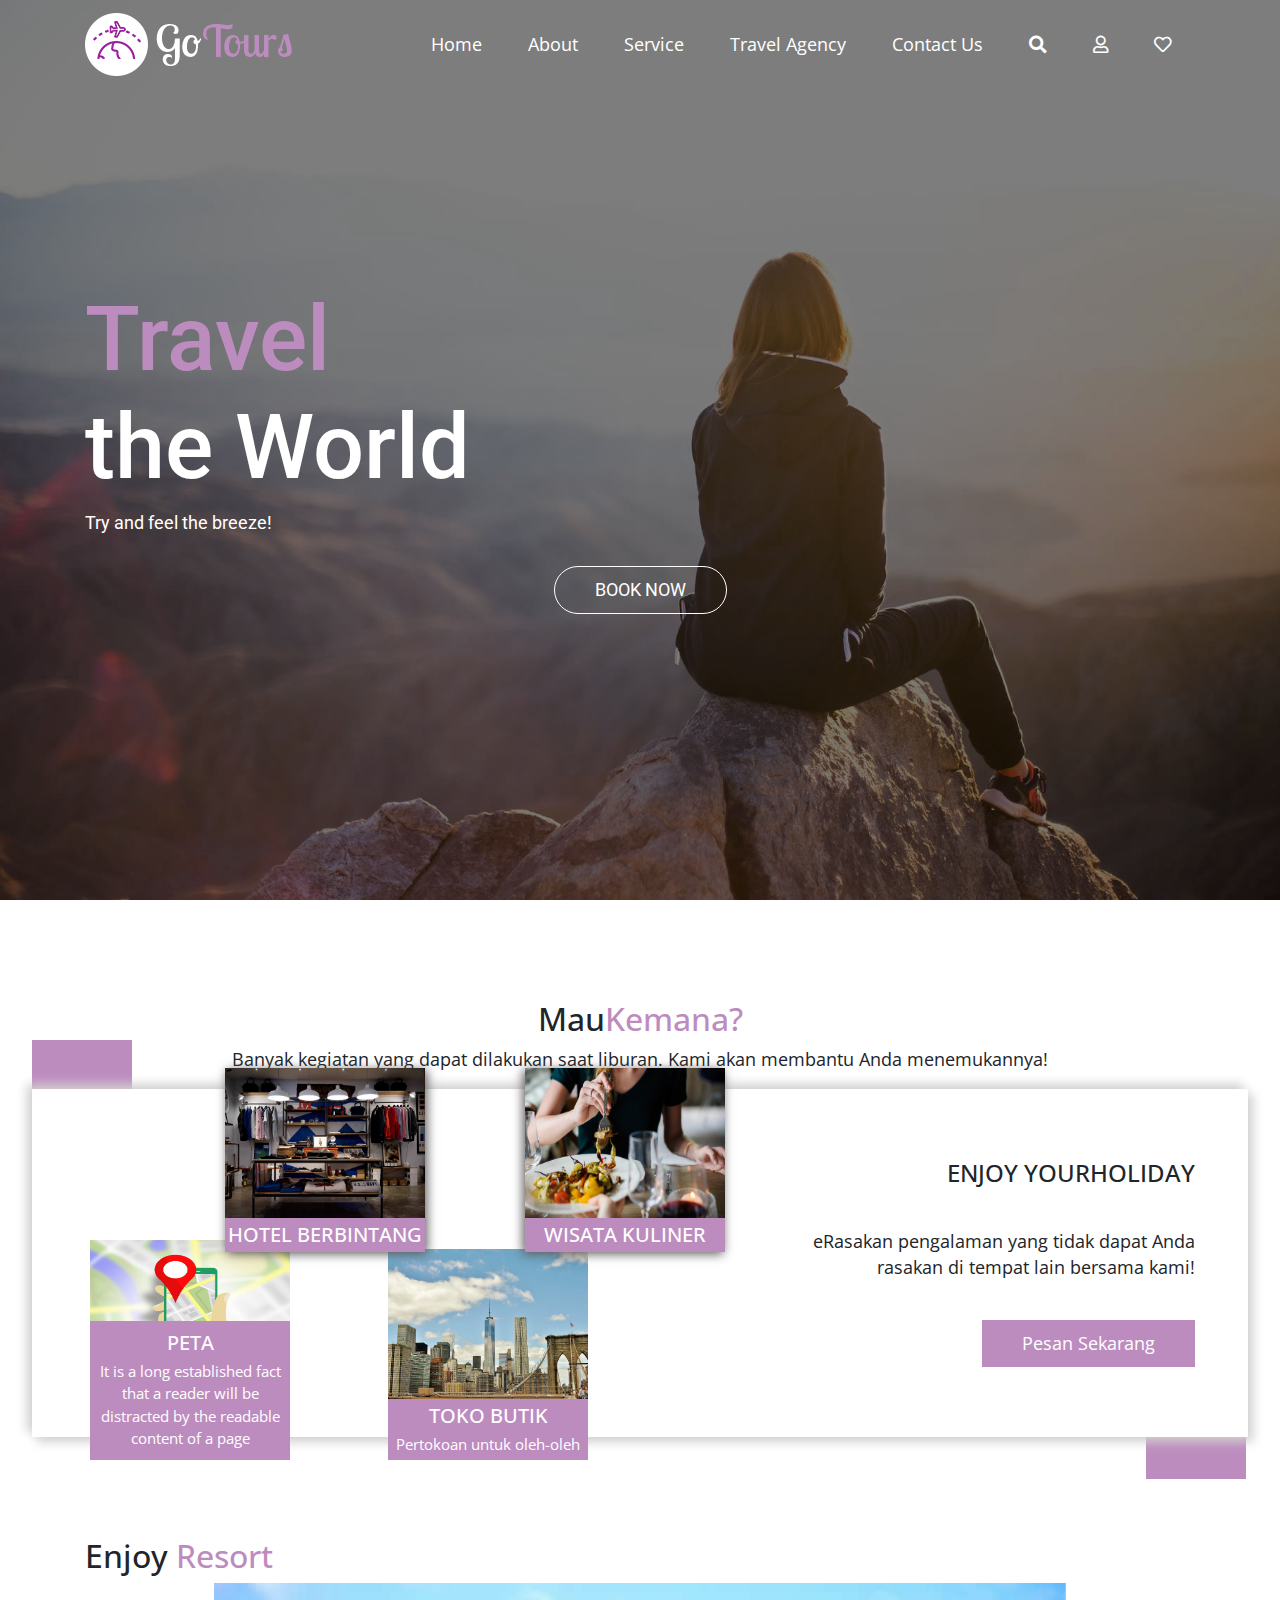
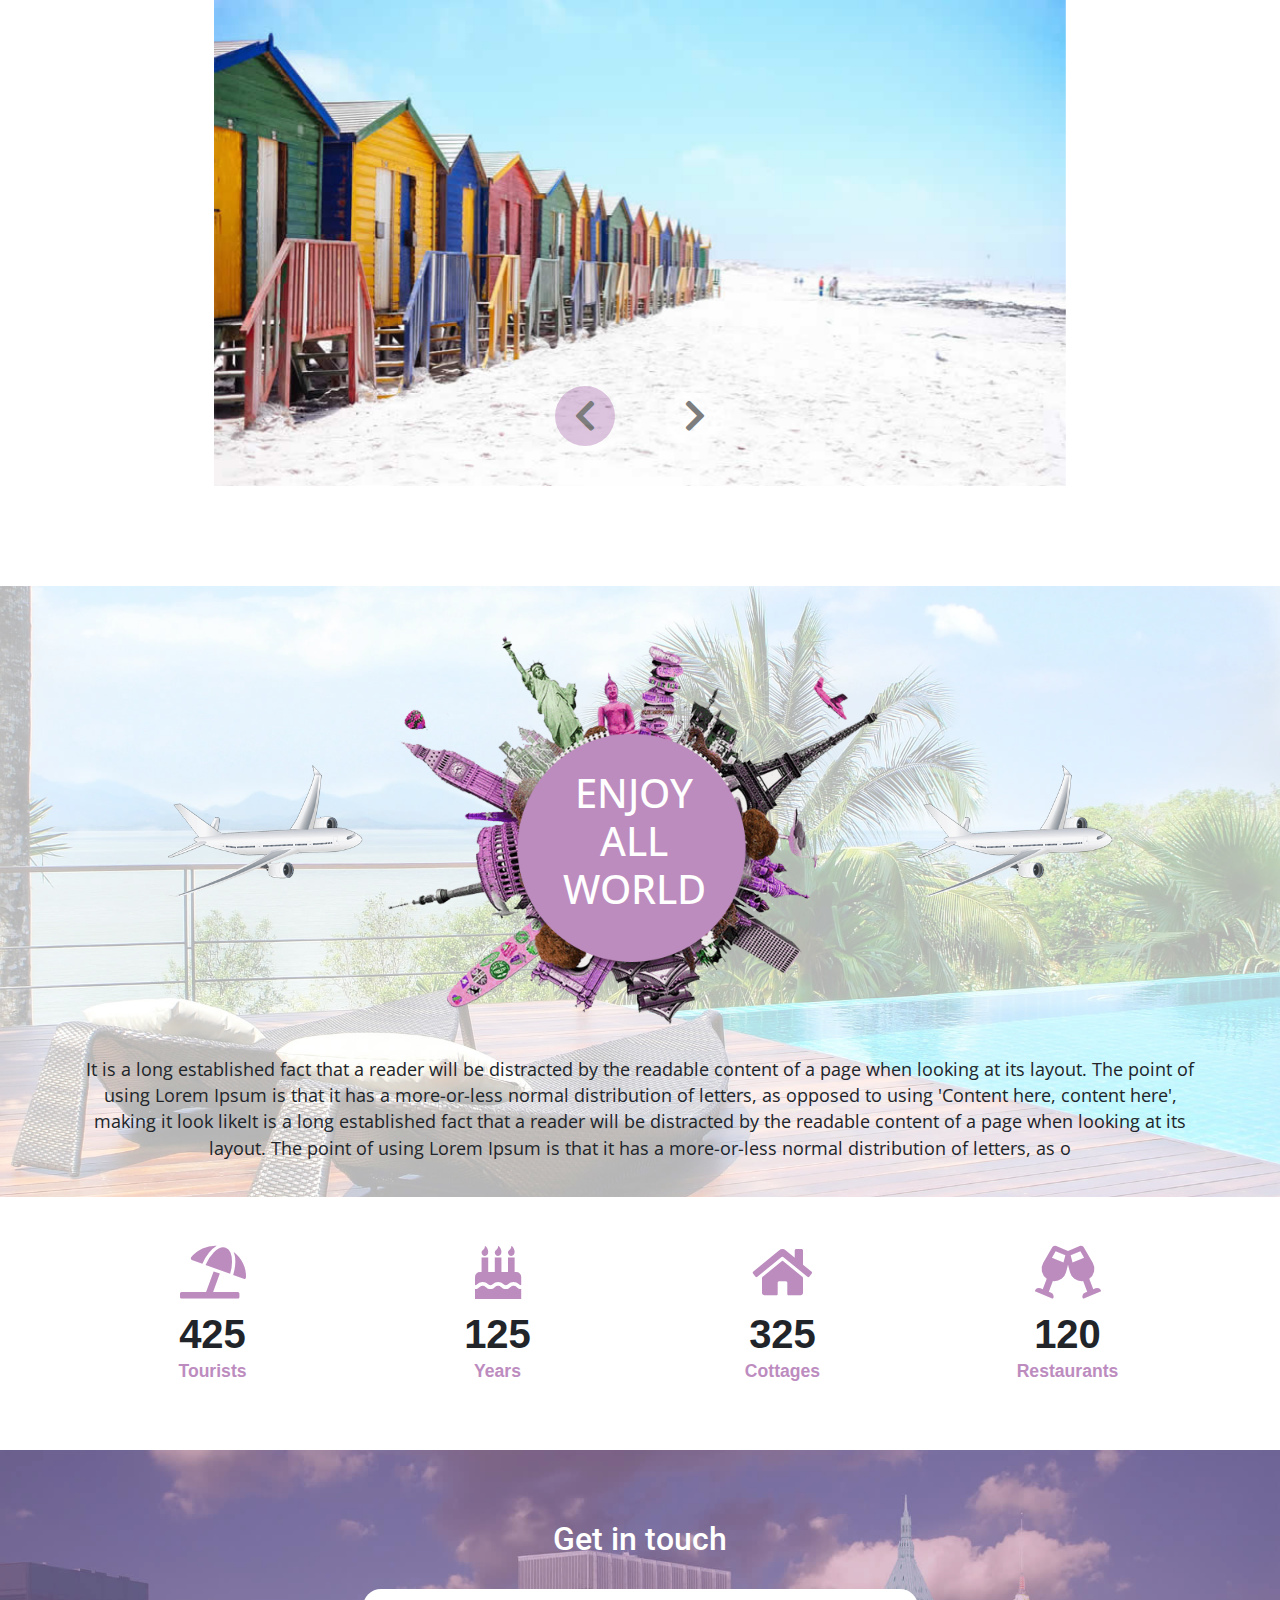
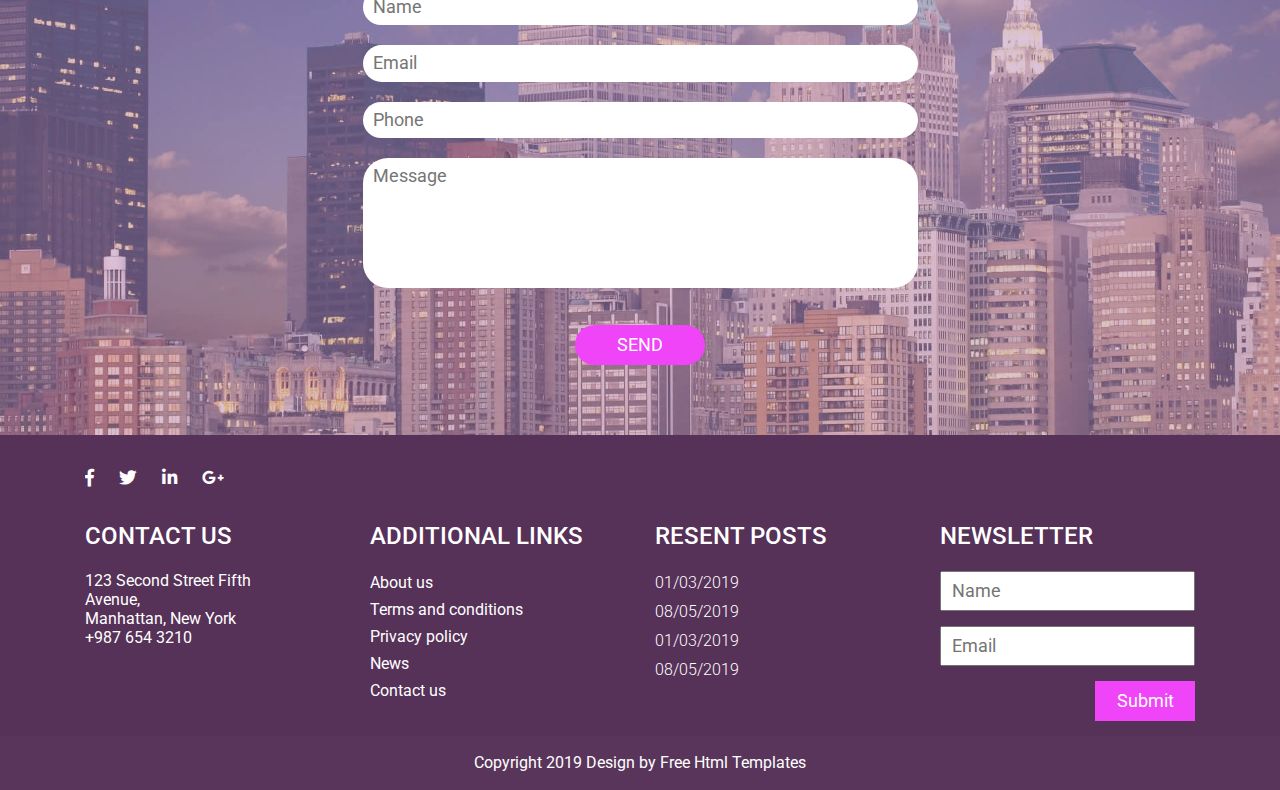
==== index.html @ 012a22b4 "update ngasi teks" ====
<!DOCTYPE html>
<html>

<head>
    <meta charset="utf-8">
    <meta name="viewport" content="width=device-width, initial-scale=1.0">
    <title>Go Tours</title>
    <link rel="stylesheet" href="css/bootstrap.min.css">
    <link rel="stylesheet" href="css/stylesheet.css">
    <link rel="stylesheet" href="css/fontawesome.min.css">
    <link href="https://fonts.googleapis.com/css?family=Open+Sans|Roboto" rel="stylesheet">
</head>

<body>

    <nav class="navbar navbar-expand-lg navbar-light text-capitalize">
        <div class="container">
            <a class="navbar-brand" href="#"><img src="imgs/logo.png" alt="#" /></a>
            <button class="navbar-toggler" type="button" data-toggle="collapse" data-target="#show-menu" aria-controls="navbarSupportedContent" aria-expanded="false" aria-label="Toggle navigation">
                    <span class="navbar-toggler-icon"></span>
                </button>

            <div class="collapse navbar-collapse" id="show-menu">
                <ul class="navbar-nav ml-auto">
                    <li class="nav-item active">
                        <a class="nav-link" href="#home">Home <span class="sr-only">(current)</span></a>
                    </li>
                    <li class="nav-item">
                        <a class="nav-link" href="#about">about</a>
                    </li>
                    <li class="nav-item">
                        <a class="nav-link" href="#service">Service</a>
                    </li>
                    <li class="nav-item">
                        <a class="nav-link" href="#agency">travel agency</a>
                    </li>
                    <li class="nav-item">
                        <a class="nav-link" href="#contact">contact us</a>
                    </li>
                    <li class="nav-item .search-container">
                        <a class="nav-link search" href="#"><i class="fas fa-search"></i></a>
                        <form>
                            <input type="search">
                        </form>
                    </li>
                    <li class="nav-item">
                        <a class="nav-link" href="#"><i class="far fa-user"></i></a>
                    </li>
                    <li class="nav-item">
                        <a class="nav-link" href="#"><i class="far fa-heart"></i></a>
                    </li>
                </ul>
            </div>
        </div>
    </nav>

    <header id="home">
        <div class="overlay">
            <div class="container">
                <div>
                    <h1><span>Travel</span><br> the World</h1>
                    <p>Try and feel the breeze!</p>
                    <button><a href="#" class="text-uppercase">book now</a></button>
                </div>
            </div>
        </div>
    </header>

    <div class="about-us" id="about">
        <div class="small-container">
            <h2 class="text-center">Mau<span>Kemana?</span></h2>
            <p class="text-center">Banyak kegiatan yang dapat dilakukan saat liburan. Kami akan membantu Anda menemukannya!</p>
            <div>
                <div class="container">
                    <div class="row">
                        <div class="col-lg-6 col-12 text-center">
                            <div class="item">
                                <img src="imgs/img2.jpg">
                                <h5 class="text-uppercase">Wisata Kuliner</h5>
                            </div>
                            <div class="item">
                                <img src="imgs/img1.jpg">
                                <h5 class="text-uppercase">Hotel Berbintang</h5>
                            </div>
                            <div class="item">
                                <img src="imgs/img4.jpg">
                                <div>
                                    <h5 class="text-uppercase">Peta</h5>
                                    <p>It is a long established fact that a reader will be distracted by the readable content of a page</p>
                                </div>
                            </div>
                            <div class="item">
                                <img src="imgs/img3.jpg">
                                <h5 class="text-uppercase">Toko Butik</h5>
                                <p>Pertokoan untuk oleh-oleh</p>
                            </div>
                        </div>
                        <div class="col-lg-6 col-12 text-right">
                            <h4 class="text-uppercase">Enjoy your<span>holiday</span></h4>
                            <p>eRasakan pengalaman yang tidak dapat Anda rasakan di tempat lain bersama kami!</p>
                            <button class="text-center"><a href="#" class="text-capitalize">Pesan Sekarang</a></button>
                        </div>
                    </div>
                </div>
            </div>
            <div class="first"></div>
            <div class="second"></div>
        </div>
    </div>

    <div class="services" id="service">
        <div class="container">
            <h2 class="text-capitalize">Enjoy <span>Resort</span></h2>
        </div>
        <div class="small-container">
            <div id="slideToNext" class="carousel slide" data-ride="carousel">
                <div class="carousel-inner">
                    <div class="carousel-item active">
                        <img src="imgs/pic4.jpg" class="d-block w-100" alt="...">
                    </div>
                    <div class="carousel-item">
                        <img src="imgs/pic3.jpg" class="d-block w-100" alt="...">
                    </div>
                    <div class="carousel-item">
                        <img src="imgs/pic2.jpg" class="d-block w-100" alt="...">
                    </div>
                </div>
                <a class="carousel-control-prev" href="#slideToNext" role="button" data-slide="prev">
                    <i class="fas fa-chevron-left fa-2x"></i>
                    <span class="sr-only">Previous</span>
                </a>
                <a class="carousel-control-next" href="#slideToNext" role="button" data-slide="next">
                    <i class="fas fa-chevron-right fa-2x"></i>
                    <span class="sr-only">Next</span>
                </a>
            </div>
        </div>
    </div>

    <div class="agency" id="agency">
        <div class="white-overlay">
            <div class="container">
                <div>
                    <img src="imgs/airplane.png">
                    <div>
                        <img src="imgs/pic1.png">
                        <h2 class="text-center text-uppercase">Enjoy <br> All <br> World</h2>
                    </div>
                    <img src="imgs/airplane.png">
                </div>
                <p class="text-center">It is a long established fact that a reader will be distracted by the readable content of a page when looking at its layout. The point of using Lorem Ipsum is that it has a more-or-less normal distribution of letters, as opposed to using
                    'Content here, content here', making it look likeIt is a long established fact that a reader will be distracted by the readable content of a page when looking at its layout. The point of using Lorem Ipsum is that it has a more-or-less
                    normal distribution of letters, as o</p>
            </div>
        </div>
    </div>

    <div class="statistics text-capitalize text-center font-weight-bold">
        <div class="container">
            <div class="row">
                <div class="col-lg-3 col-md-6 col-12">
                    <i class="fas fa-umbrella-beach fa-3x"></i>
                    <h3>425</h3>
                    <p>Tourists</p>
                </div>
                <div class="col-lg-3 col-md-6 col-12">
                    <i class="fas fa-birthday-cake fa-3x"></i>
                    <h3>125</h3>
                    <p>years</p>
                </div>
                <div class="col-lg-3 col-md-6 col-12">
                    <i class="fa fa-home fa-3x"></i>
                    <h3>325</h3>
                    <p>cottages</p>
                </div>
                <div class="col-lg-3 col-md-6 col-12">
                    <i class="fas fa-glass-cheers fa-3x"></i>
                    <h3>120</h3>
                    <p>restaurants</p>
                </div>
            </div>
        </div>
    </div>

    <div class="contact" id="contact">
        <div class="violet-overlay">
            <div class="container">
                <h2 class="text-center">Get in touch</h2>
                <div class="contact-form">
                    <form>
                        <input type="text" placeholder="Name">
                        <input type="email" placeholder="Email">
                        <input type="text" placeholder="Phone">
                        <textarea placeholder="Message"></textarea>
                        <input type="submit" value="SEND">
                    </form>
                </div>
            </div>
        </div>
    </div>

    <footer>
        <div class="container">
            <ul>
                <li><a href="#"><i class="fab fa-facebook-f"></i></a></li>
                <li><a href="#"><i class="fab fa-twitter"></i></a></li>
                <li><a href="#"><i class="fab fa-linkedin-in"></i></a></li>
                <li><a href="#"><i class="fab fa-google-plus-g"></i></a></li>
            </ul>
            <div class="row">
                <div class="col-lg-3 col-md-6 col-12">
                    <div class="item">
                        <h4 class="text-uppercase">Contact us</h4>
                        <p class="address">
                            123 Second Street Fifth <br> Avenue,
                            <br> Manhattan, New York<br> +987 654 3210
                        </p>
                    </div>
                </div>
                <div class="col-lg-3 col-md-6 col-12">
                    <div class="item">
                        <h4 class="text-uppercase">additional links</h4>
                        <ul>
                            <li><a href="#">About us</a></li>
                            <li><a href="#">Terms and conditions</a></li>
                            <li><a href="#">Privacy policy</a></li>
                            <li><a href="#">News</a></li>
                            <li><a href="#">Contact us</a></li>
                        </ul>
                    </div>
                </div>
                <div class="col-lg-3 col-md-6 col-12">
                    <div class="item date">
                        <h4 class="text-uppercase">resent posts</h4>
                        <p><a href="#">01/03/2019</a></p>
                        <p><a href="#">08/05/2019</a></p>
                        <p><a href="#">01/03/2019</a></p>
                        <p><a href="#">08/05/2019</a></p>
                    </div>
                </div>
                <div class="col-lg-3 col-md-6 col-12">
                    <div class="item">
                        <h4 class="text-uppercase">newsletter</h4>
                        <form>
                            <input type="text" placeholder="Name">
                            <input type="email" placeholder="Email">
                            <input type="submit" value="Submit">
                        </form>
                    </div>
                </div>
            </div>
        </div>
        <div class="copyright text-center">
            <p>Copyright 2019 Design by <a href="https://html.design">Free Html Templates</a></p>
        </div>
    </footer>

    <script src="js/jquery-3.3.1.min.js"></script>
    <script src="js/bootstrap.min.js"></script>
    <script>
        $(function() {

            'use strict';

            var winH = $(window).height();

            $('header').height(winH);

            $('header .container > div').css('top', (winH / 2) - ($('header .container > div').height() / 2));

            $('.navbar ul li a.search').on('click', function(e) {
                e.preventDefault();
            });
            $('.navbar a.search').on('click', function() {
                $('.navbar form').fadeToggle();
            });

            $('.navbar ul.navbar-nav li a').on('click', function(e) {

                var getAttr = $(this).attr('href');

                e.preventDefault();
                $('html').animate({
                    scrollTop: $(getAttr).offset().top
                }, 1000);
            });
        })
    </script>
</body>

</html>
---- css/stylesheet.css ----
header {
  background-image: url(../imgs/header.jpg);
  background-size: cover;
}

.small-container {
  width: 95%;
  margin: 0 auto;
}

.overlay {
  background-color: rgba(0, 0, 0, .51);
  width: 100%;
  height: 100%;
}

.violet-overlay {
  background-color: rgba(189, 140, 191, .51);
  width: 100%;
  height: 100%;
  padding: 70px 0;
}

.white-overlay {
  background-color: rgba(255, 255, 255, .7);
  height: 100%;
  width: 100%;
}

h2 span, h1 span {
  color: #bd8cbf;
}

li {
  list-style-type: none;
}

a:hover {
  text-decoration: none;
}

a, button {
  transition: all .5s ease;
}

button {
  padding: 0
}

body {
  font-size: 1.1rem;
}

/* navbar */

nav.navbar {
  position: absolute;
  top: 0;
  left: 0;
  background-color: transparent;
  width: 100%;
  z-index: 1000;
  font-family: 'Open Sans', sans-serif;
}

nav.navbar a, nav.navbar ul li a {
  color: #FFF !important;
}

nav.navbar ul li {
  padding: 0 15px;
}

nav.navbar .search-container {
  position: relative;
}

nav.navbar form {
  padding: 5px;
  background-color: white;
  position: absolute;
  width: 260px;
  display: none;
}

nav.navbar form input {
  padding: 5px 10px;
  border: 1px solid #b7b5b5;
  background-color: #e6e3e3;
  width: 100%;
}

/* header */

header {
  position: relative;
  color: #FFF;
  font-family: 'Roboto', sans-serif;
}

header .container {
  height: 100%
}

header .container > div {
  margin: 0 auto;
  position: relative;
/*    text-align: center;*/
}

header .container > div h1 {
  font-size: 90px;
}

header button {
  background-color: transparent;
  display: block;
  border: 1px solid #FFF;
  border-radius: 50px;
  padding: 0;
  margin: 30px auto;
}

header button a {
  padding: 10px 40px;
  display: block;
  color: #FFF;
}

header button:hover {
  background-color: #bd8cbf;
  border: 1px solid #bd8cbf;
}

header button:hover a {
  color: white;
}

/* about us */

.about-us {
  position: relative;
  padding: 100px 0;
  font-family: 'Open Sans', sans-serif;
}

.about-us .row > .col-lg-6:first-of-type {
  position: relative;
  left: 50px;
}

.about-us .small-container > p + div {
  padding: 70px 0;
  background-color: white;
  box-shadow: 5px 5px 10px #d2cfcf, -5px -5px 10px #d2cfcf;
}

.about-us .small-container > p + div h4 {
  margin-bottom: 40px
}

.about-us .small-container .text-right p {
  margin-bottom: 40px;
  width: 80%;
  float: right;
}

.about-us .small-container > p + div button {
  background-color: #bd8cbf;
  border: none;
}

.about-us .small-container > p + div a {
  display: block;
  color: #FFF;
  padding: 10px 40px;
}

.about-us .item {
  width: 200px;
  position: absolute;
  color: white;
  background-color: #bd8cbf;
}

.about-us .item p {
  font-size: 15px;
}

.about-us .item img {
  width: 100%;
  height: 150px
}

.about-us .item h5 {
  margin: 5px 0;
}

.about-us .item p {
  margin-bottom: 5px;
}

.about-us .item:first-of-type {
  left: 405px;
  bottom: 115px;
  z-index: 2;
  box-shadow: -2px 2px 10px #5d5959;
}

.about-us .item:nth-of-type(2) {
  left: 105px;
  bottom: 115px;
  z-index: 2;
  box-shadow: 2px 2px 10px #5d5959;
}

.about-us .item:nth-of-type(3) {
  position: relative;
  top: 162px;
  left: -45px;
}

.about-us .item:nth-of-type(3) img {
  position: absolute;
  bottom: 70px;
  right: 0px;
  z-index: 0;
}

.about-us .item:last-of-type {
  left: 268px;
  top: 90px;
}

.about-us .first {
  width: 100px;
  height: 200px;
  position: absolute;
  background-color: #bd8cbf;
  top: 140px;
  z-index: -5;
}

.about-us .second {
  width: 100px;
  height: 200px;
  position: absolute;
  background-color: #bd8cbf;
  bottom: 58px;
  right: 34px;
  z-index: -5;
}

.about-us .row > div > .item:nth-of-type(3) div {
  position: relative;
  z-index: 5;
  background-color: #bd8cbf;
  padding: 5px;
}

/* services */

.services {
  margin-bottom: 100px;
  font-family: 'Open Sans', sans-serif;
}

.services .slide {
  width: 70%;
  margin: 0 auto;
}

.services .carousel-inner .carousel-item {
  width: 100%;
  height: 100%
}

.services .carousel-inner img {
  height: 100%;
  width: 100%;
}

.services .carousel-control-next, .services .carousel-control-prev {
  width: 60px;
  height: 60px;
  background: #bd8cbf;
  border-radius: 50%;
}

.services .carousel-control-next i, .services .carousel-control-prev i {
  color: #000
}

.services .carousel-control-next {
  right: 0;
  top: 80%;
  right: 40%;
  background-color: #FFF;
}

.services .carousel-control-prev {
  top: 80%;
  left: 40%;
}

.services i {
  color: #bd8cbf;
}

/* agency */

.agency {
  background-image: url('../imgs/agency.jpg');
  font-family: 'Open Sans', sans-serif;
  background-size: cover;
}

.agency .container > div {
  margin: 0 auto;
  width: 86%;
  margin-bottom: 30px;
}

.agency .white-overlay {
 padding: 50px 0 20px;
}

.agency .container > div > div {
  display: inline-block;
  position: relative
}

.agency .container > div > div img {
  width: 500px;
  margin: 0 20px;
}

.agency img:first-of-type, .agency img:last-of-type {
  width: 200px;
}

.agency .container > div h2 {
  position: absolute;
  color: white;
  bottom: 105px;
  left: 195px;
  font-size: 40px;
}

/* statistics */

.statistics {
  padding: 50px 0;
  font-family: sans-serif;
}

.statistics i, .statistics p {
  color: #bd8cbf;
}

.statistics i {
  margin-bottom: 10px;
}

.statistics h3 {
  font-size: 40px;
  font-weight: bold;
  margin-bottom: 0;
}

/* contact */

.contact {
  background-image: url('../imgs/contact.jpg');
  background-size: cover;
}

.contact h2 {
  color: white;
  margin-bottom: 30px;
}

.contact .contact-form {
  width: 50%;
  margin: 0 auto;
}

.contact form input, .contact form textarea {
  width: 100%;
  outline: none;
  border: none;
  padding: 5px 10px;
}

.contact form input{
  border-radius: 50px;
  margin-bottom: 20px;
}

.contact form textarea {
  resize: none;
  height: 130px;
  border-radius: 25px;
  margin-bottom: 30px;
}

.contact form input[type="submit"] {
  width: 130px;
  height: 40px;
  padding: 0;
  line-height: 40px;
  background-color: #ef44f8;
  color: white;
  margin: 0 auto;
  display: block;
}

/* footer */

footer, footer a {
  color: white;
}

footer {
  display: block;
  overflow: hidden;
  background-color: #563158;
}

footer a:hover {
  color: #bd8cbf
}

footer .container > ul {
  overflow: hidden;
  margin: 30px 0;
  padding-left: 0;
}

footer .container > ul li {
  float: left;
  padding-right: 25px;
}

footer .item h4 {
  margin-bottom: 20px
}

footer .item p.address {
  line-height: 1.2;
  font-size: 16px;
}

footer .item ul {
  padding-left: 0;
}

footer .item ul li {
  margin-bottom: 3px;
  font-size: 16px;
}

footer .date p {
  margin-bottom: 5px;
  font-size: 16px;
  font-weight: 300;
}

footer .item form {
  overflow: hidden;
}

footer .item form input {
  width: 100%;
  margin-bottom: 15px;
  padding: 5px 10px;
}

footer .item form input[type="submit"] {
  width: 100px;
  height: 40px;
  line-height: 4px;
  background-color: #ef44f8;
  border: none;
  float: right;
  color: #FFF;
  padding: 0
}

footer .copyright {
  background-color: #59355b;
  padding: 15px 0;
}

footer .copyright p {
  margin-bottom: 0;
  font-size: 16px;
}

/* media queries */

@media (max-width: 1200px) {
  
  /* about */
  
  .about-us .row > .col-lg-6:first-of-type {
      left: -10px;
  }
  .about-us .small-container .text-right p {
      width: 70%
  }
  .about-us .item {
      width: 150px
  }
  .about-us .item img {
      height: 125px
  }
  .about-us .item:first-of-type {
      left: 440px;
      bottom: 154px;
  }
  .about-us .item:nth-of-type(2) {
      left: 167px;
      bottom: 153px;
  }
  .about-us .item:nth-of-type(3) {
      top: 149px;
      left: 19px;
  }
  .about-us .item:last-of-type {
      left: 305px;
      top: 132px;
  }
  
  .about-us .row > div > .item:nth-of-type(3) img {
      position: static
  }
  
  .about-us .row > div > .item:nth-of-type(3) p {
      display: none;
  }

  /* agency */
  
  .agency img:first-of-type, .agency img:last-of-type {
      width: 150px
  }
  .agency .container > div > div img {
      max-width: 400px;
      width: 100%;
  }
  .agency .container > div h2 {
      bottom: 87px;
      left: 164px;
      font-size: 30px;
  }
  .agency .container > div h2 {
      display: none;
  }

}

@media (max-width: 992px) {
  
  /* header */
  
  header h1 {
      font-size: 65px !important;
  } 
  
  /* navbar */
  
  .navbar ul {
      background-color: rgba(189, 140, 191, .85);
  }
  .navbar ul li {
      margin: 10px 0;
  }
  nav.navbar form {
      width: 100%;
      position: static;
  }
  
  /* about */
  
  .about-us .small-container > p + div {
      padding: 50px 0;
  }
  .about-us .row > .col-lg-6:first-of-type {
      height: 350px;
      left: 50px;
  }
  .about-us .small-container .text-right p {
      width: 100%;
  }
  
  /* services */
  
  .services .slide {
      width: 80%
  }
  
  .services .carousel-control-next, .services .carousel-control-prev {
      width: 50px;
      height: 50px;
  }
  
  /* agency */
  
  .agency img:first-of-type, .agency img:last-of-type {
      display: none
  }
  .agency .container > div > div img {
      display: block;
  }
  .agency .container > div {
      width: 56%;
  }
  
  /* statistics */
  
  .statistics .col-lg-3 {
      margin-bottom: 40px
  }
  
  /* contact */
  
  .contact .contact-form {
      width: 70%
  }
  
  /* footer */
  
  footer .col-lg-3 {
      margin-bottom: 40px;
  }
  
}

@media (max-width: 768px) {
  
  /* header */
  
  header h1 {
      font-size: 50px !important;
  } 
  
  /* about */
  
  .about-us .row > .col-lg-6:first-of-type {
      display: none;
  }
  
  /* services */
  
  .services .slide {
      width: 90%
  }
  .services .carousel-control-next, .services .carousel-control-prev {
      display: none;
  }
  
  /* agency */
  
  .agency .container > div {
      width: 87%;
  }
  
}
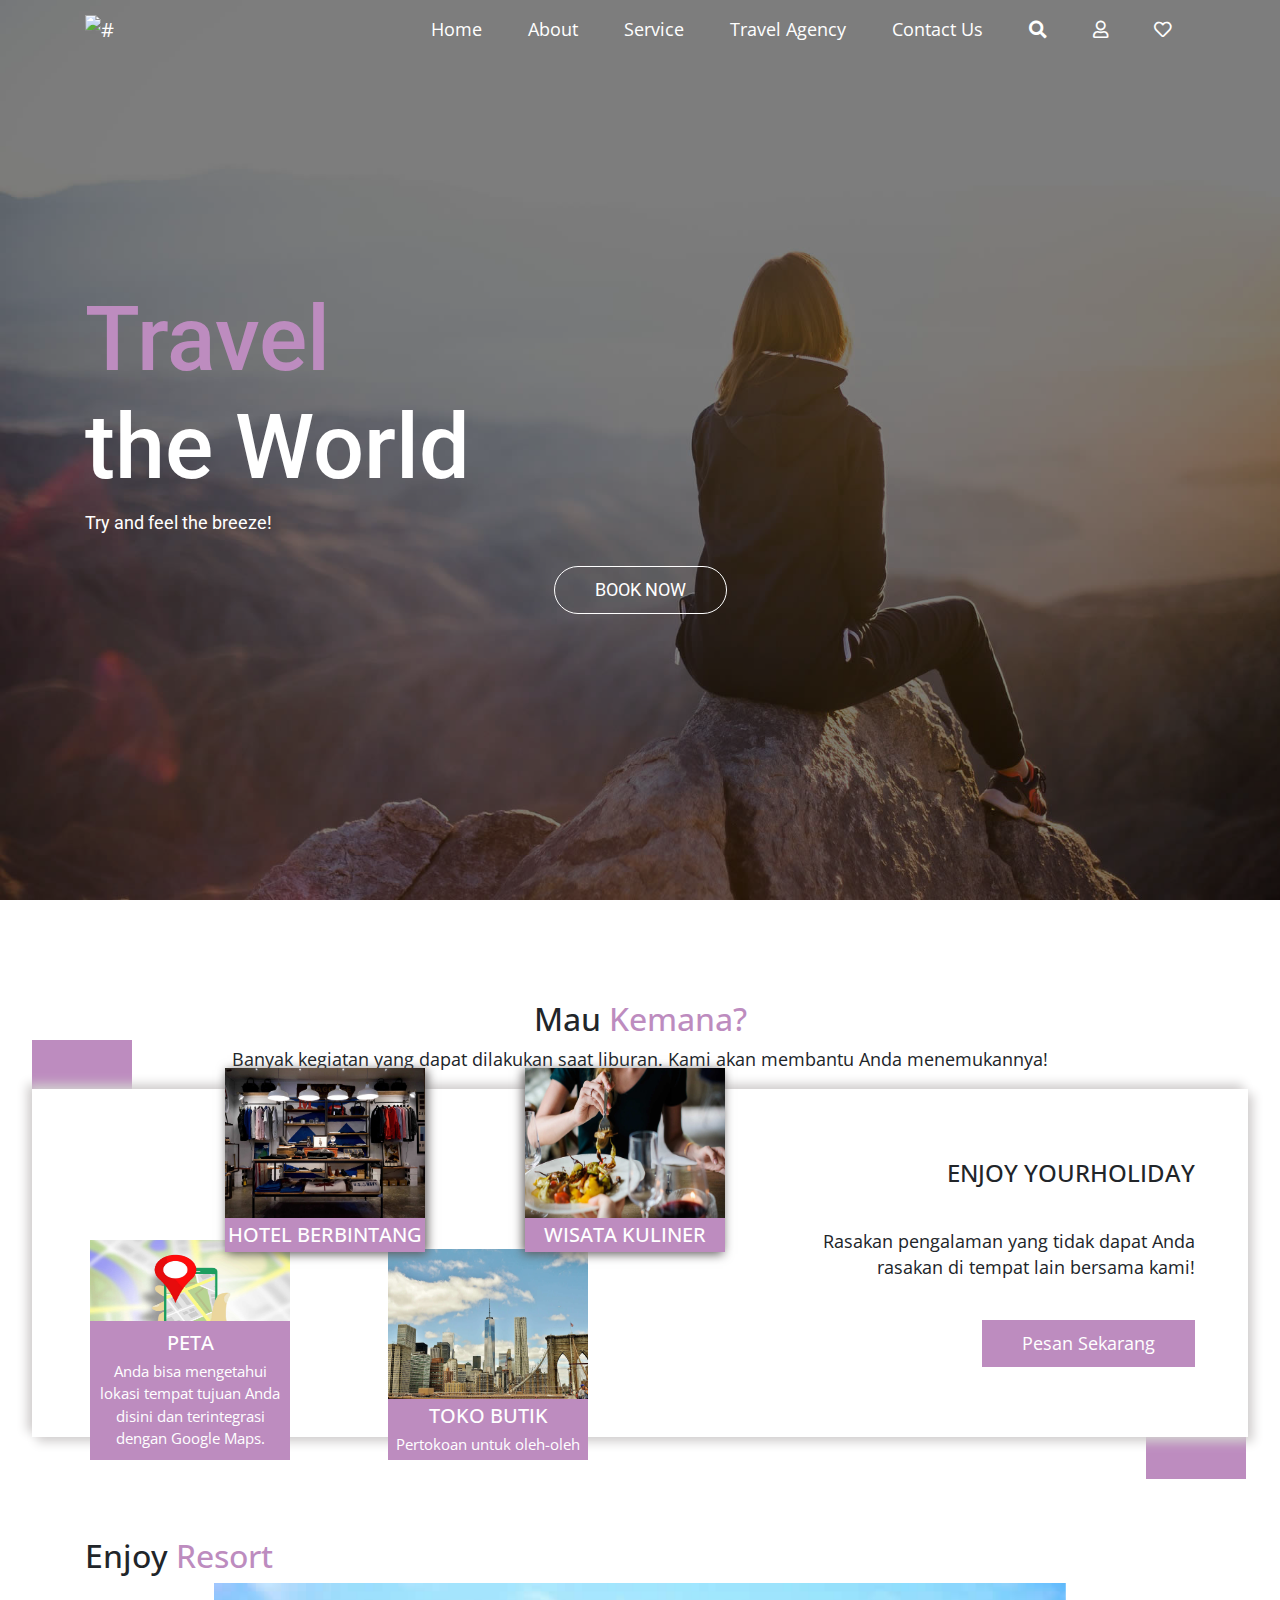
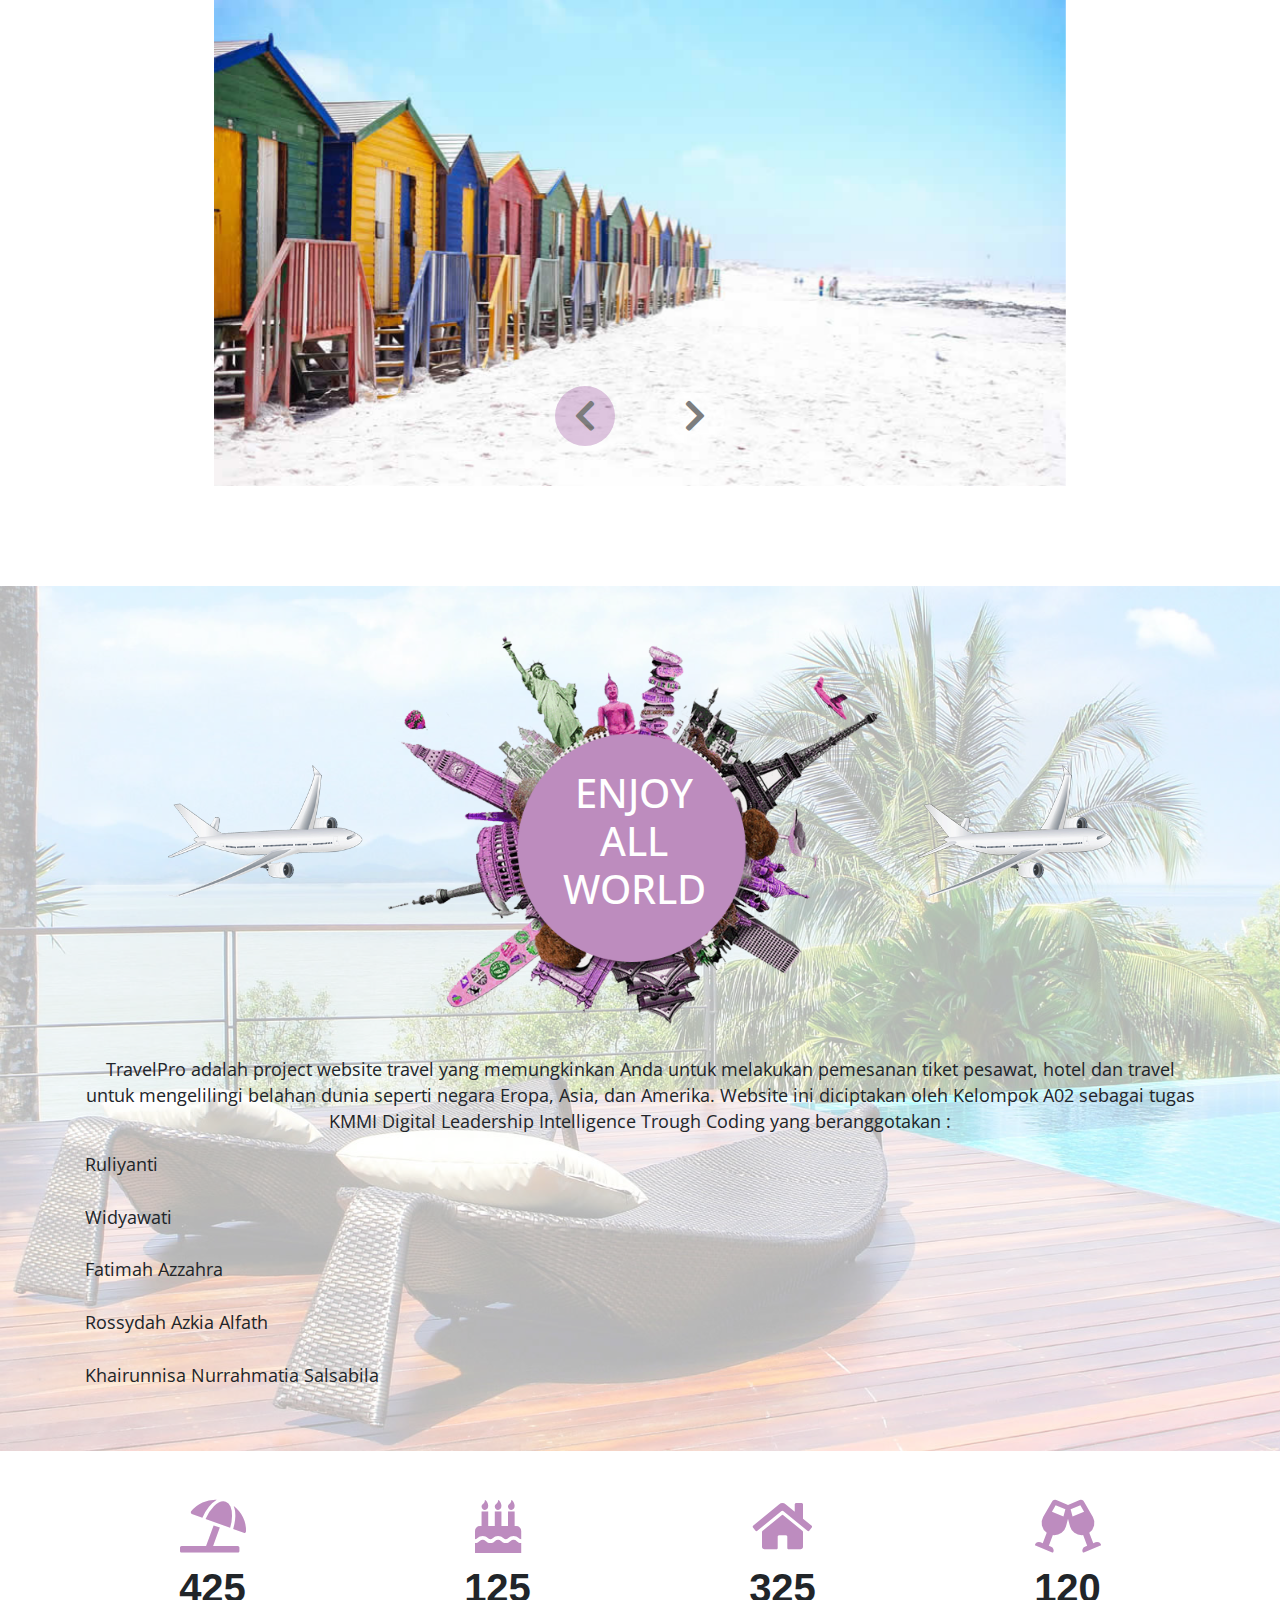
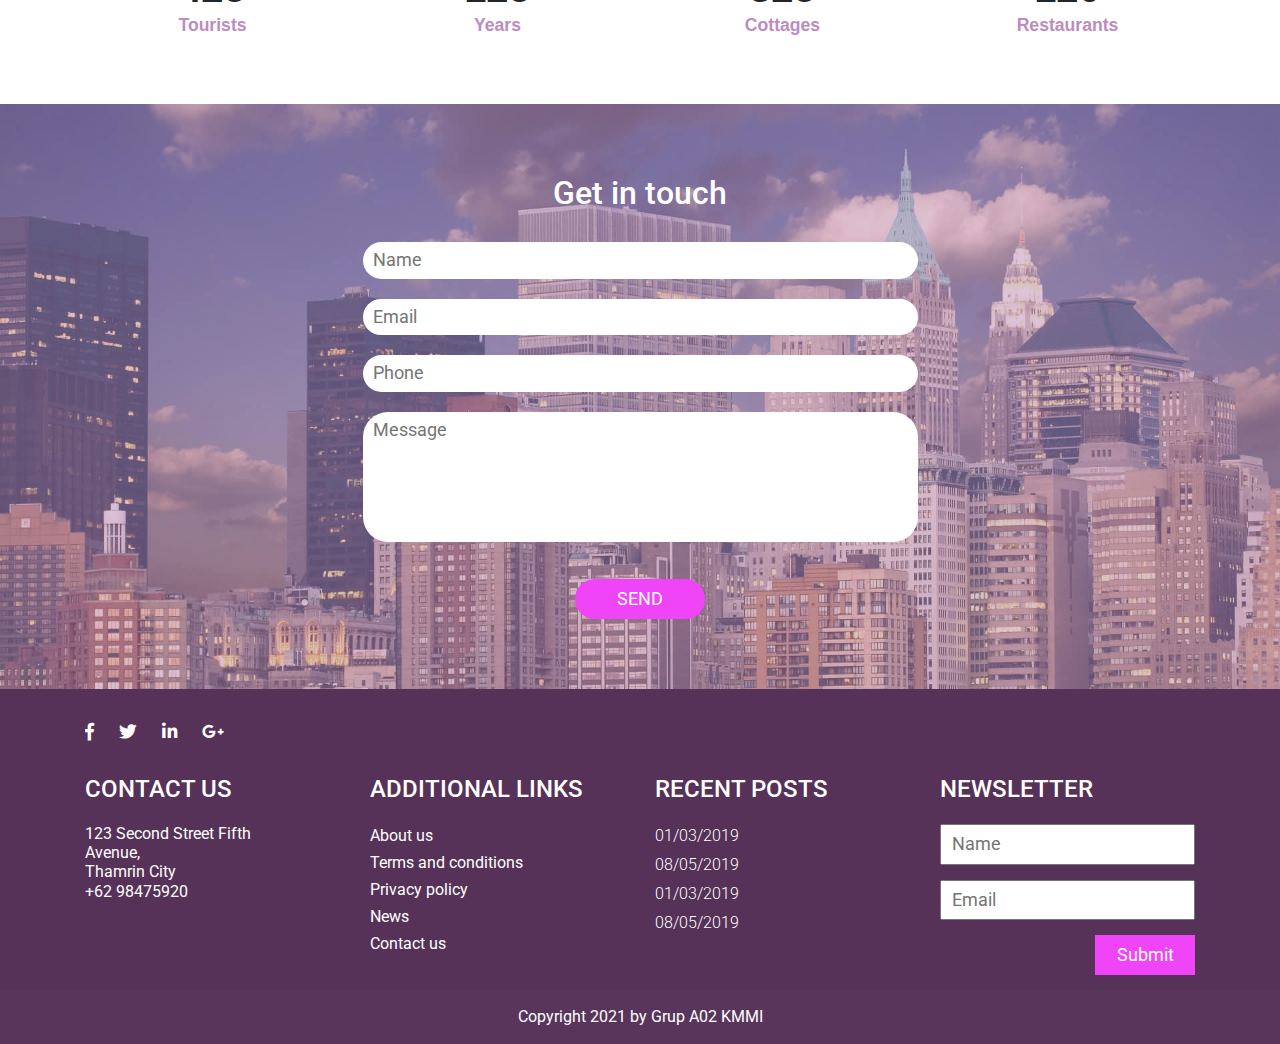
==== commit 154e853f: "update logo, copyright sama teks" ====
--- a/index.html
+++ b/index.html
@@ -15,7 +15,7 @@
 
     <nav class="navbar navbar-expand-lg navbar-light text-capitalize">
         <div class="container">
-            <a class="navbar-brand" href="#"><img src="imgs/logo.png" alt="#" /></a>
+            <a class="navbar-brand" href="#"><img src="https://www.luggagetalk.com/wp-content/uploads/2017/04/Travelpro-Logo.jpg" alt="#" /></a>
             <button class="navbar-toggler" type="button" data-toggle="collapse" data-target="#show-menu" aria-controls="navbarSupportedContent" aria-expanded="false" aria-label="Toggle navigation">
                     <span class="navbar-toggler-icon"></span>
                 </button>
@@ -68,7 +68,7 @@
 
     <div class="about-us" id="about">
         <div class="small-container">
-            <h2 class="text-center">Mau<span>Kemana?</span></h2>
+            <h2 class="text-center">Mau <span>Kemana?</span></h2>
             <p class="text-center">Banyak kegiatan yang dapat dilakukan saat liburan. Kami akan membantu Anda menemukannya!</p>
             <div>
                 <div class="container">
@@ -86,7 +86,7 @@
                                 <img src="imgs/img4.jpg">
                                 <div>
                                     <h5 class="text-uppercase">Peta</h5>
-                                    <p>It is a long established fact that a reader will be distracted by the readable content of a page</p>
+                                    <p>Anda bisa mengetahui lokasi tempat tujuan Anda disini dan terintegrasi dengan Google Maps.</p>
                                 </div>
                             </div>
                             <div class="item">
@@ -97,7 +97,7 @@
                         </div>
                         <div class="col-lg-6 col-12 text-right">
                             <h4 class="text-uppercase">Enjoy your<span>holiday</span></h4>
-                            <p>eRasakan pengalaman yang tidak dapat Anda rasakan di tempat lain bersama kami!</p>
+                            <p>Rasakan pengalaman yang tidak dapat Anda rasakan di tempat lain bersama kami!</p>
                             <button class="text-center"><a href="#" class="text-capitalize">Pesan Sekarang</a></button>
                         </div>
                     </div>
@@ -148,9 +148,15 @@
                     </div>
                     <img src="imgs/airplane.png">
                 </div>
-                <p class="text-center">It is a long established fact that a reader will be distracted by the readable content of a page when looking at its layout. The point of using Lorem Ipsum is that it has a more-or-less normal distribution of letters, as opposed to using
-                    'Content here, content here', making it look likeIt is a long established fact that a reader will be distracted by the readable content of a page when looking at its layout. The point of using Lorem Ipsum is that it has a more-or-less
-                    normal distribution of letters, as o</p>
+                <p class="text-center">TravelPro adalah project website travel yang memungkinkan Anda untuk melakukan pemesanan tiket pesawat, hotel dan travel untuk mengelilingi belahan dunia
+                seperti negara Eropa, Asia, dan Amerika. Website ini diciptakan oleh Kelompok A02 sebagai tugas KMMI Digital Leadership Intelligence Trough Coding yang beranggotakan :
+                <li>Ruliyanti<li><br>
+                    <li>Widyawati<li><br>
+                    <li>Fatimah Azzahra<li><br>
+                    <li>Rossydah Azkia Alfath<li><br>
+                    <li>Khairunnisa Nurrahmatia Salsabila<li><br>
+                    
+               </p>
             </div>
         </div>
     </div>
@@ -213,7 +219,7 @@
                         <h4 class="text-uppercase">Contact us</h4>
                         <p class="address">
                             123 Second Street Fifth <br> Avenue,
-                            <br> Manhattan, New York<br> +987 654 3210
+                            <br> Thamrin City<br> +62 98475920
                         </p>
                     </div>
                 </div>
@@ -231,7 +237,7 @@
                 </div>
                 <div class="col-lg-3 col-md-6 col-12">
                     <div class="item date">
-                        <h4 class="text-uppercase">resent posts</h4>
+                        <h4 class="text-uppercase">recent posts</h4>
                         <p><a href="#">01/03/2019</a></p>
                         <p><a href="#">08/05/2019</a></p>
                         <p><a href="#">01/03/2019</a></p>
@@ -251,7 +257,7 @@
             </div>
         </div>
         <div class="copyright text-center">
-            <p>Copyright 2019 Design by <a href="https://html.design">Free Html Templates</a></p>
+            <p>Copyright 2021 by <a href="#">Grup A02 KMMI</a></p>
         </div>
     </footer>
 
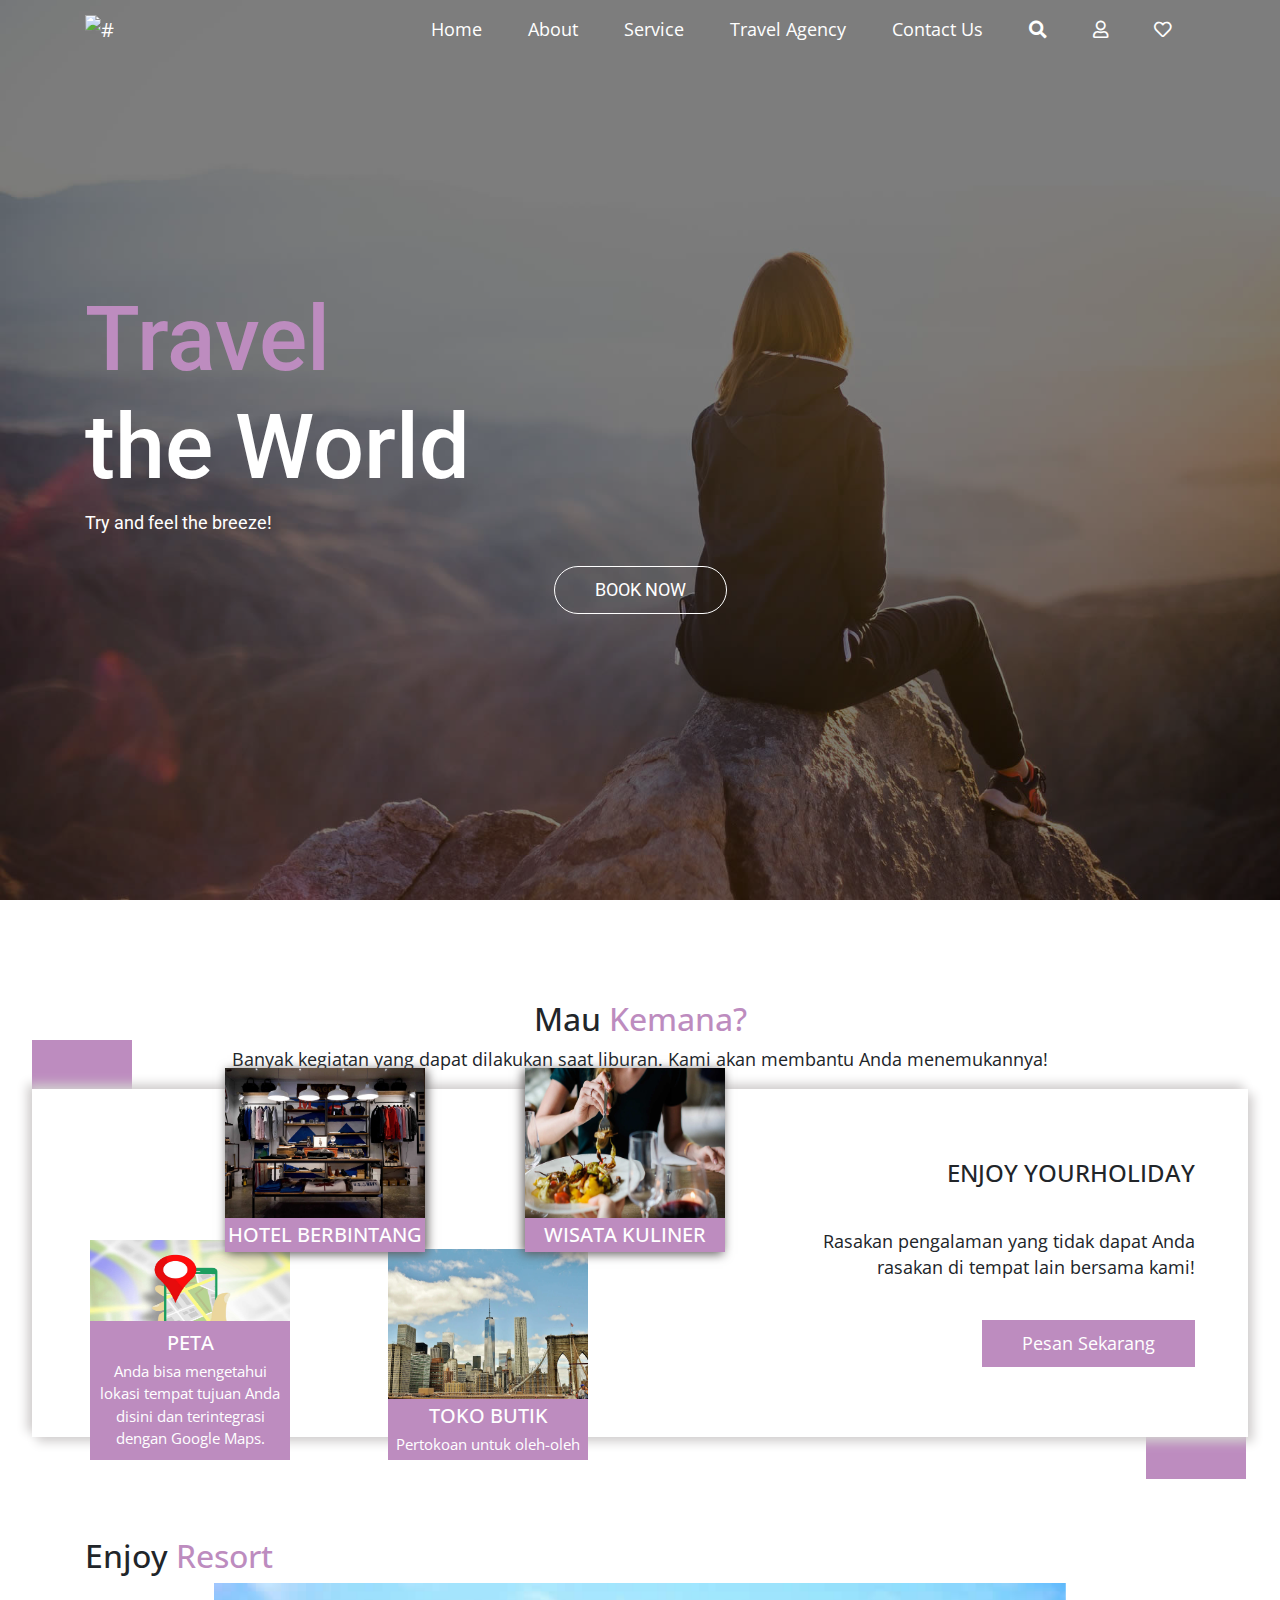
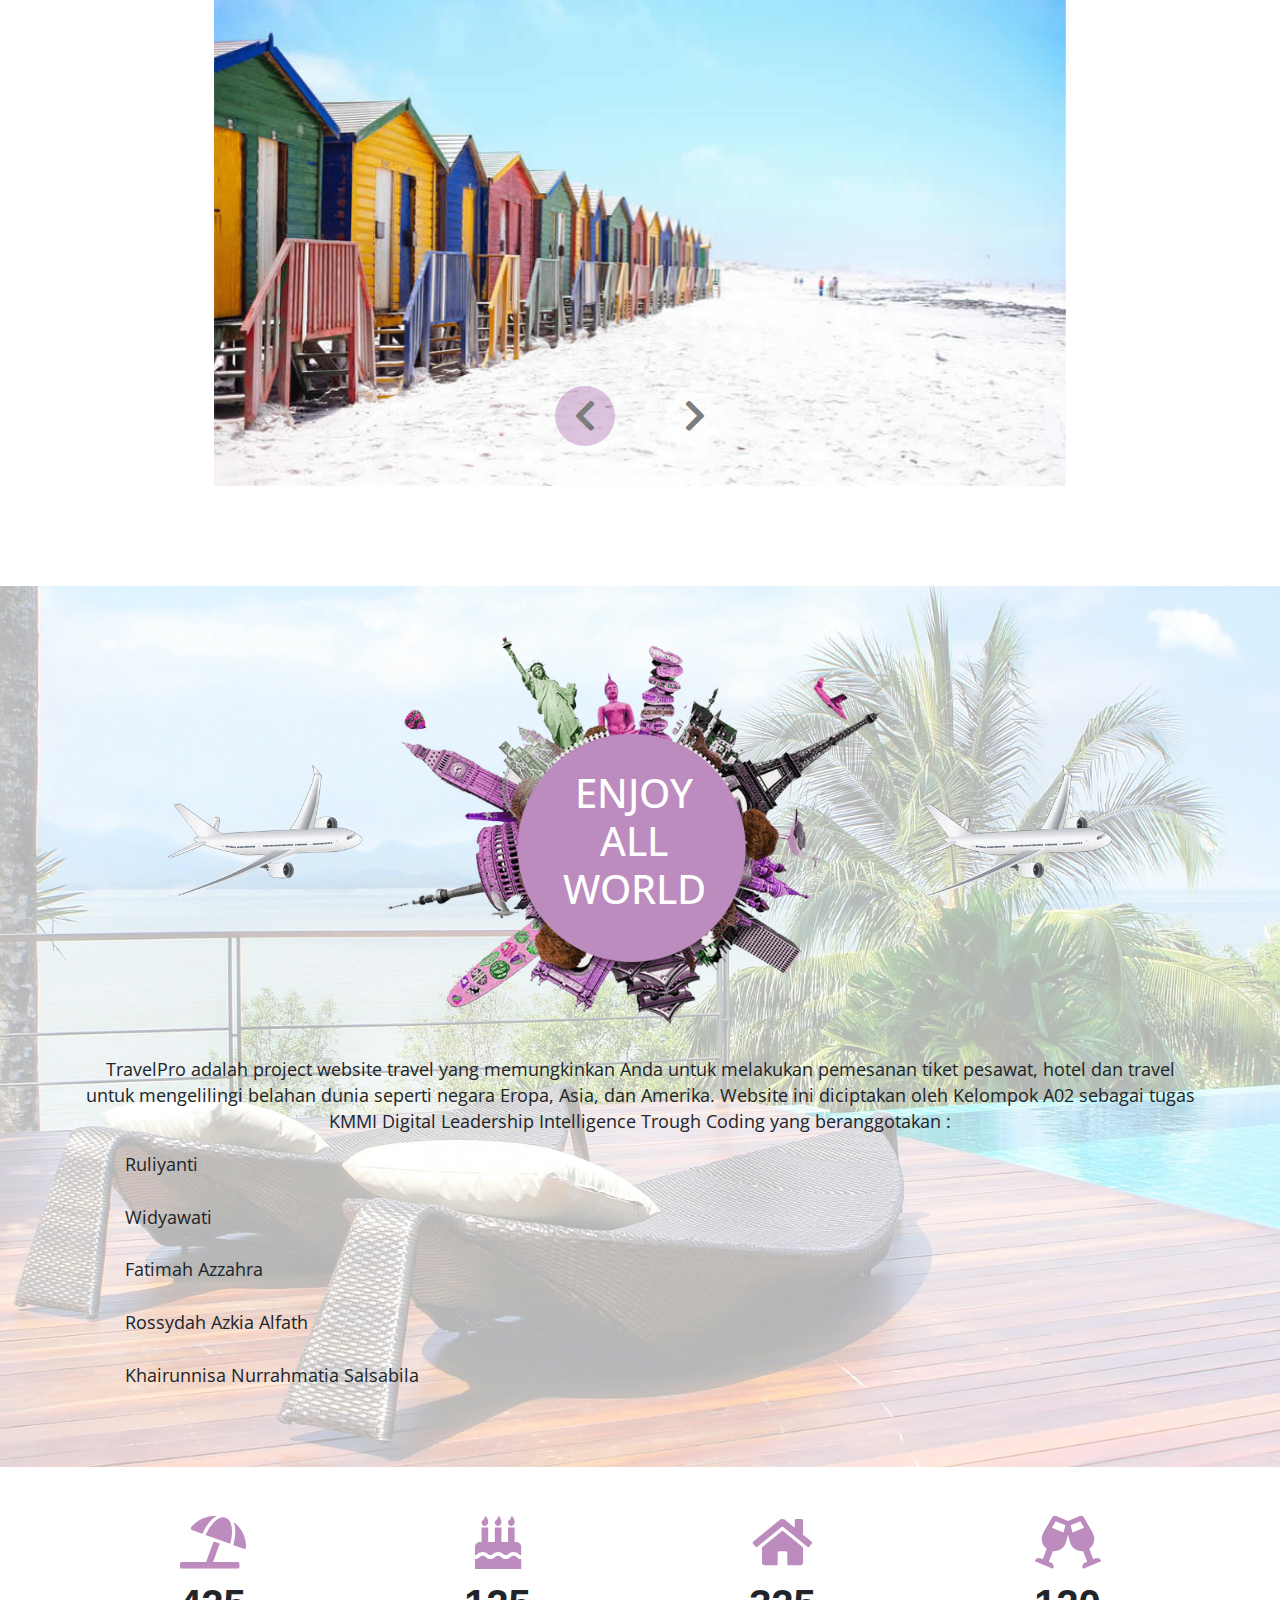
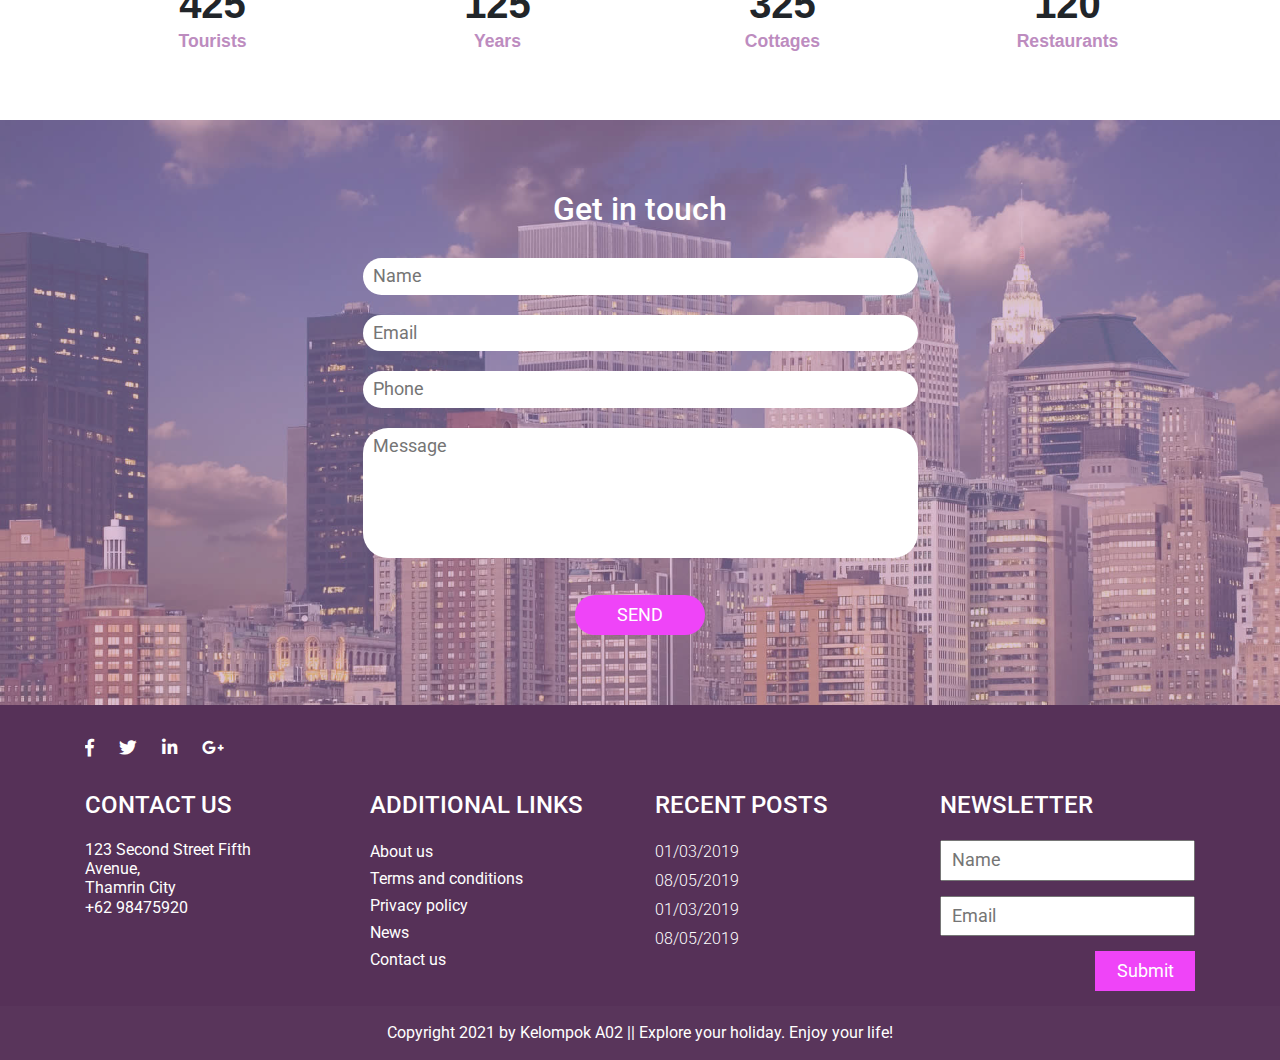
==== commit 117469ea: "ordered list, copyright" ====
--- a/index.html
+++ b/index.html
@@ -150,11 +150,11 @@
                 </div>
                 <p class="text-center">TravelPro adalah project website travel yang memungkinkan Anda untuk melakukan pemesanan tiket pesawat, hotel dan travel untuk mengelilingi belahan dunia
                 seperti negara Eropa, Asia, dan Amerika. Website ini diciptakan oleh Kelompok A02 sebagai tugas KMMI Digital Leadership Intelligence Trough Coding yang beranggotakan :
-                <li>Ruliyanti<li><br>
+                <ol><li>Ruliyanti<li><br>
                     <li>Widyawati<li><br>
                     <li>Fatimah Azzahra<li><br>
                     <li>Rossydah Azkia Alfath<li><br>
-                    <li>Khairunnisa Nurrahmatia Salsabila<li><br>
+                    <li>Khairunnisa Nurrahmatia Salsabila<li></ol><br>
                     
                </p>
             </div>
@@ -257,7 +257,7 @@
             </div>
         </div>
         <div class="copyright text-center">
-            <p>Copyright 2021 by <a href="#">Grup A02 KMMI</a></p>
+            <p>Copyright 2021 by <a href="#">Kelompok A02 </a> || Explore your holiday. Enjoy your life!</p>
         </div>
     </footer>
 
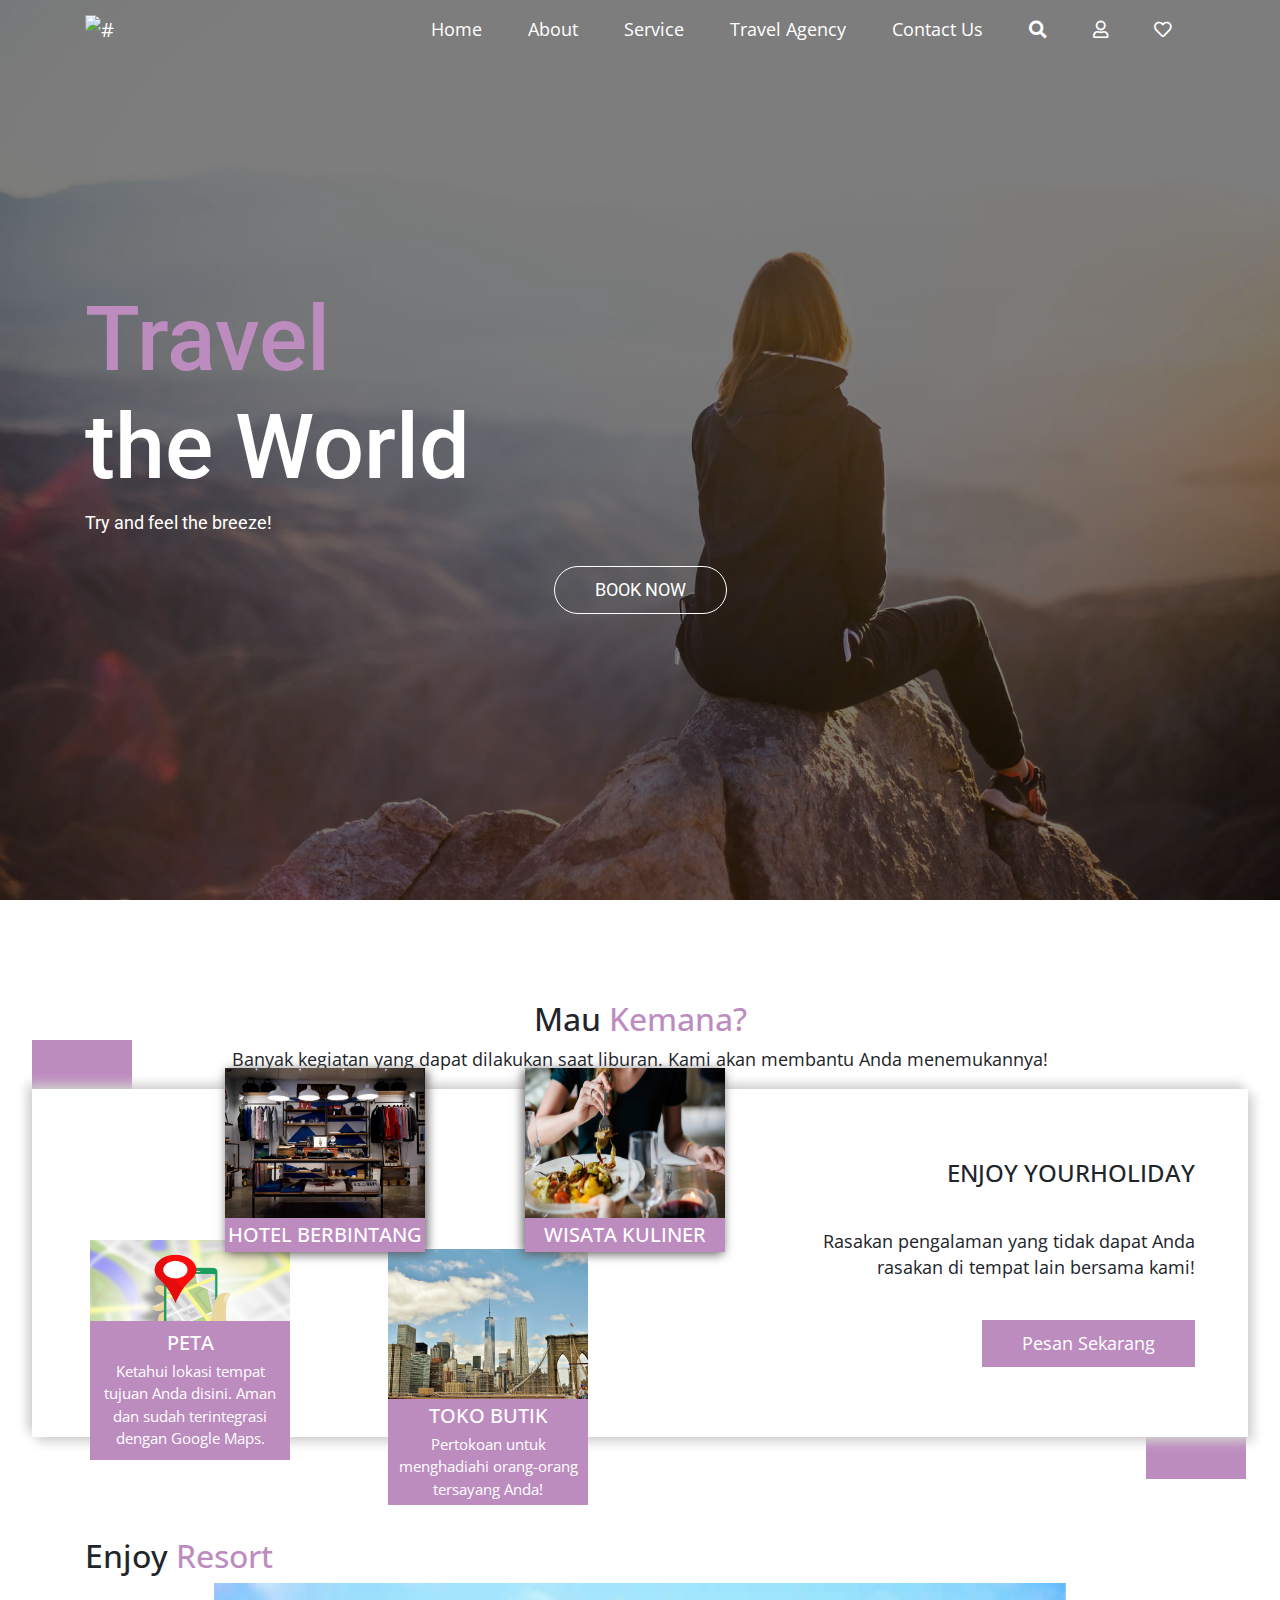
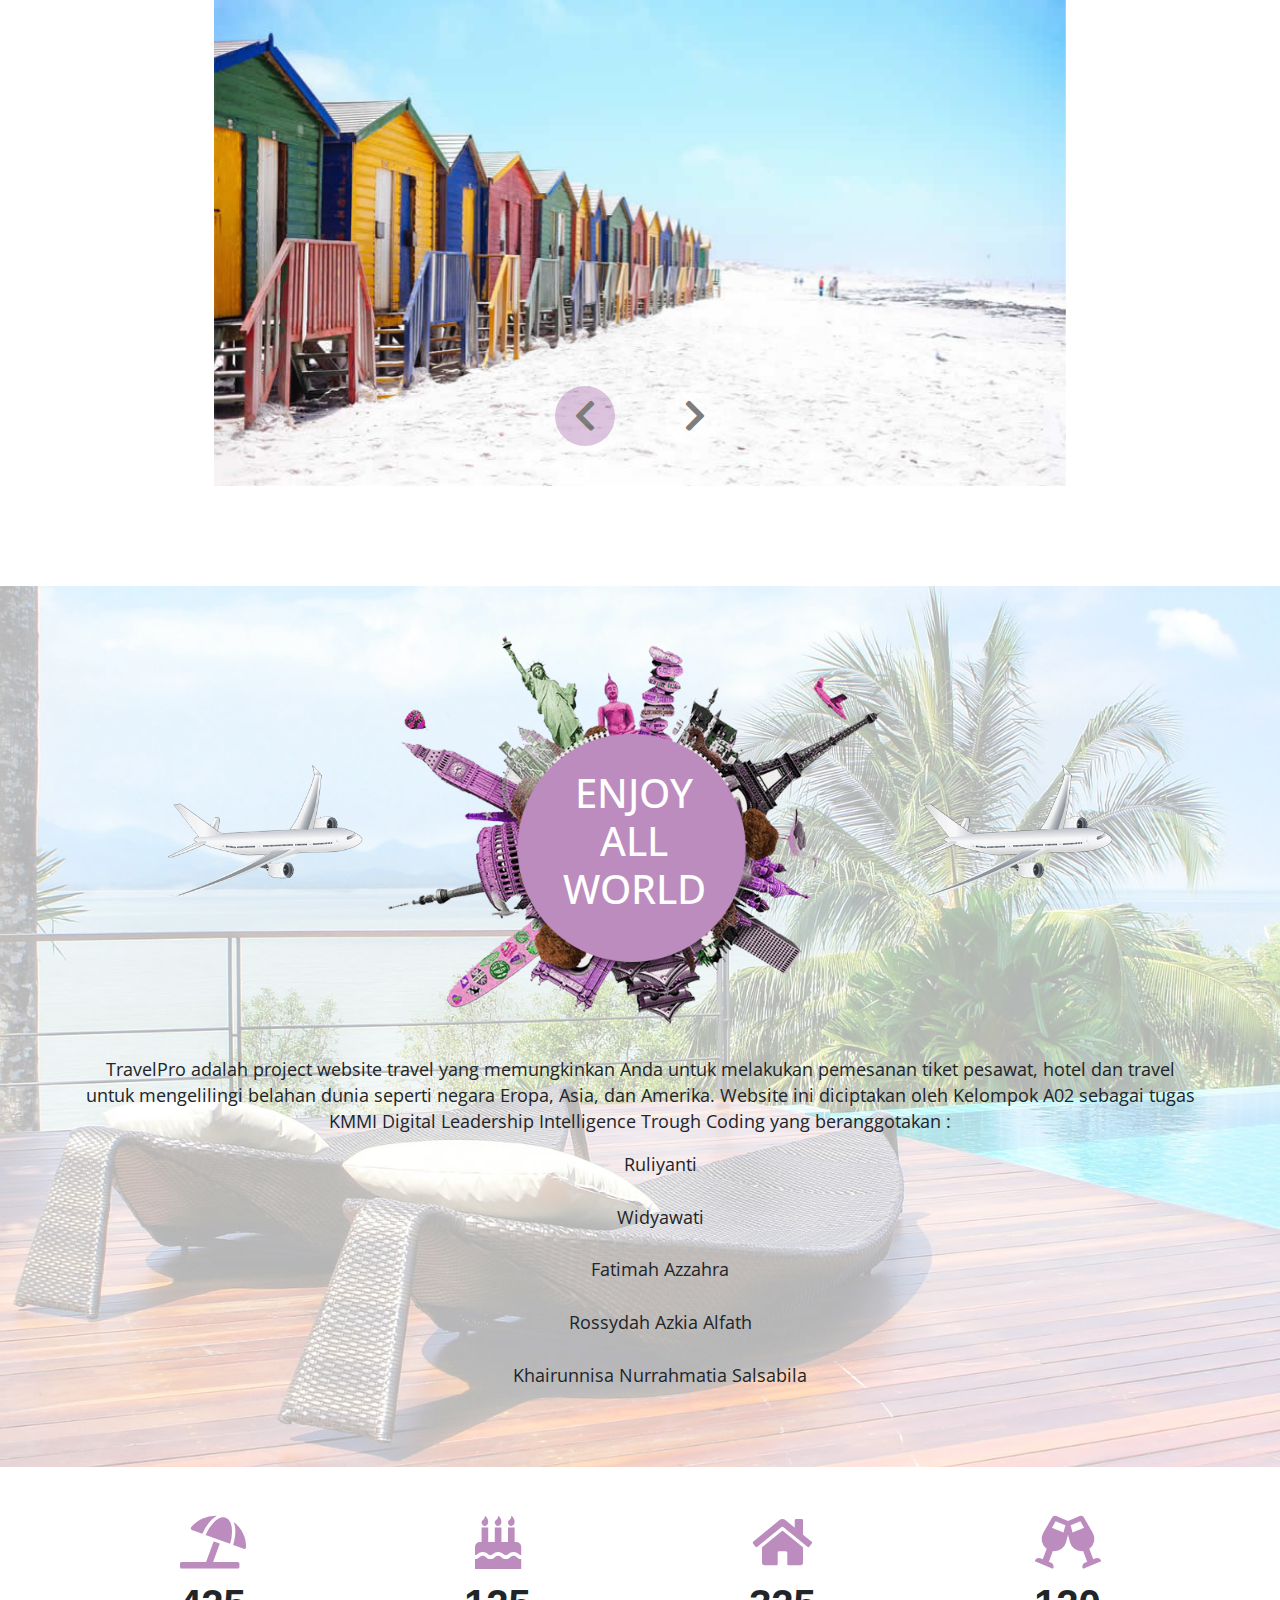
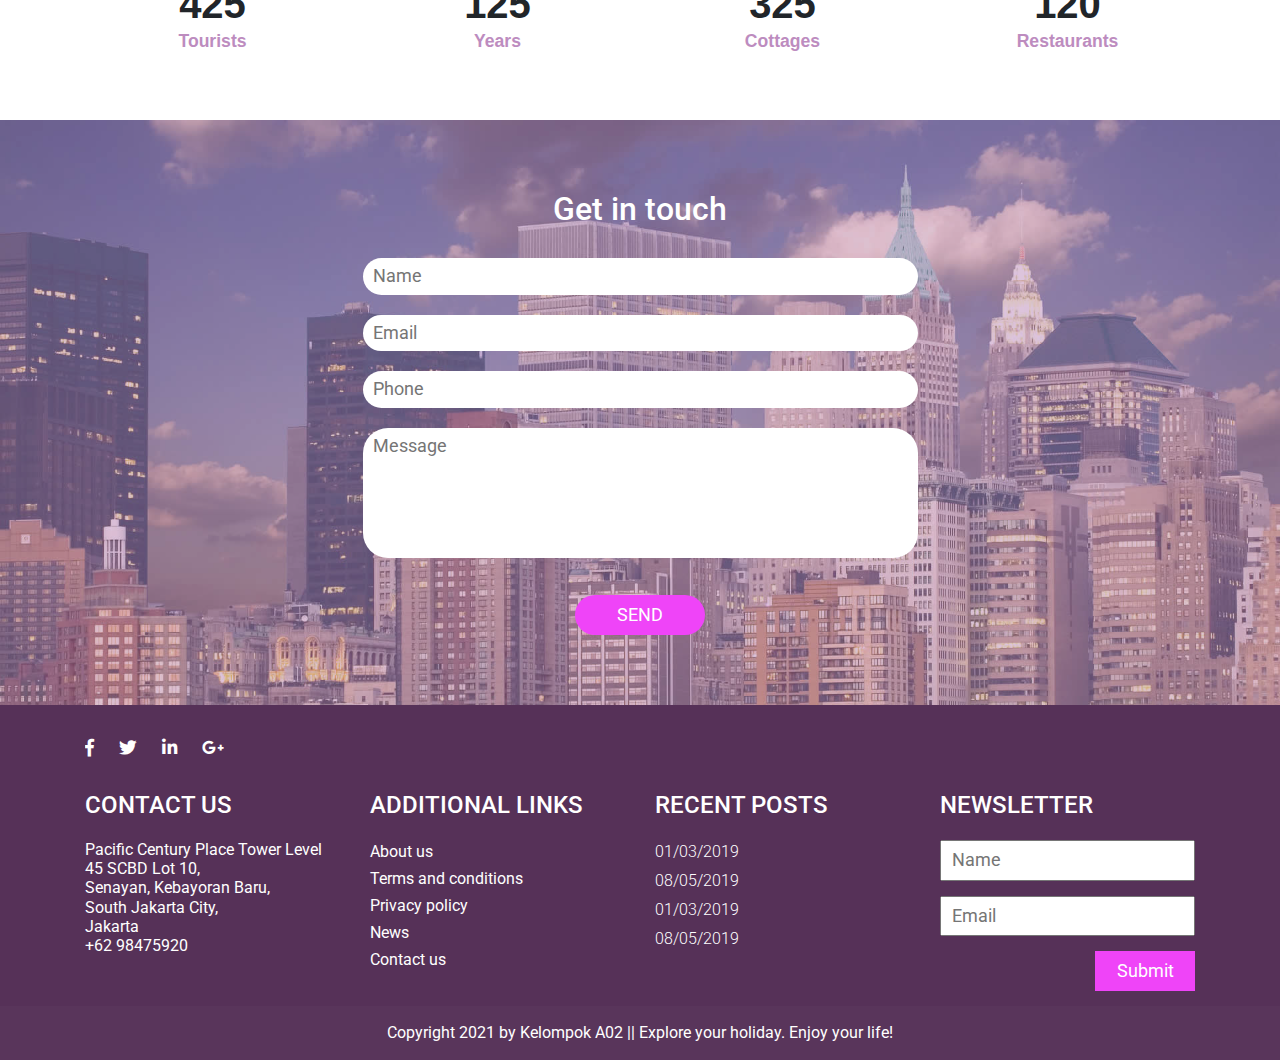
==== commit 2645b938: "update alamat sama teks" ====
--- a/index.html
+++ b/index.html
@@ -86,13 +86,13 @@
                                 <img src="imgs/img4.jpg">
                                 <div>
                                     <h5 class="text-uppercase">Peta</h5>
-                                    <p>Anda bisa mengetahui lokasi tempat tujuan Anda disini dan terintegrasi dengan Google Maps.</p>
+                                    <p>Ketahui lokasi tempat tujuan Anda disini. Aman dan sudah terintegrasi dengan Google Maps.</p>
                                 </div>
                             </div>
                             <div class="item">
                                 <img src="imgs/img3.jpg">
                                 <h5 class="text-uppercase">Toko Butik</h5>
-                                <p>Pertokoan untuk oleh-oleh</p>
+                                <p>Pertokoan untuk menghadiahi orang-orang tersayang Anda!</p>
                             </div>
                         </div>
                         <div class="col-lg-6 col-12 text-right">
@@ -150,10 +150,10 @@
                 </div>
                 <p class="text-center">TravelPro adalah project website travel yang memungkinkan Anda untuk melakukan pemesanan tiket pesawat, hotel dan travel untuk mengelilingi belahan dunia
                 seperti negara Eropa, Asia, dan Amerika. Website ini diciptakan oleh Kelompok A02 sebagai tugas KMMI Digital Leadership Intelligence Trough Coding yang beranggotakan :
-                <ol><li>Ruliyanti<li><br>
-                    <li>Widyawati<li><br>
-                    <li>Fatimah Azzahra<li><br>
-                    <li>Rossydah Azkia Alfath<li><br>
+                <ol class="text-center"><li>Ruliyanti</li><br>
+                    <li>Widyawati</li><br>
+                    <li>Fatimah Azzahra</li><br>
+                    <li>Rossydah Azkia Alfath</li><br>
                     <li>Khairunnisa Nurrahmatia Salsabila<li></ol><br>
                     
                </p>
@@ -218,8 +218,11 @@
                     <div class="item">
                         <h4 class="text-uppercase">Contact us</h4>
                         <p class="address">
-                            123 Second Street Fifth <br> Avenue,
-                            <br> Thamrin City<br> +62 98475920
+                            Pacific Century Place Tower Level 45 SCBD Lot 10, <br>
+                            Senayan, Kebayoran Baru, <br>
+                            South Jakarta City, <br>
+                            Jakarta <br>
+                            +62 98475920
                         </p>
                     </div>
                 </div>
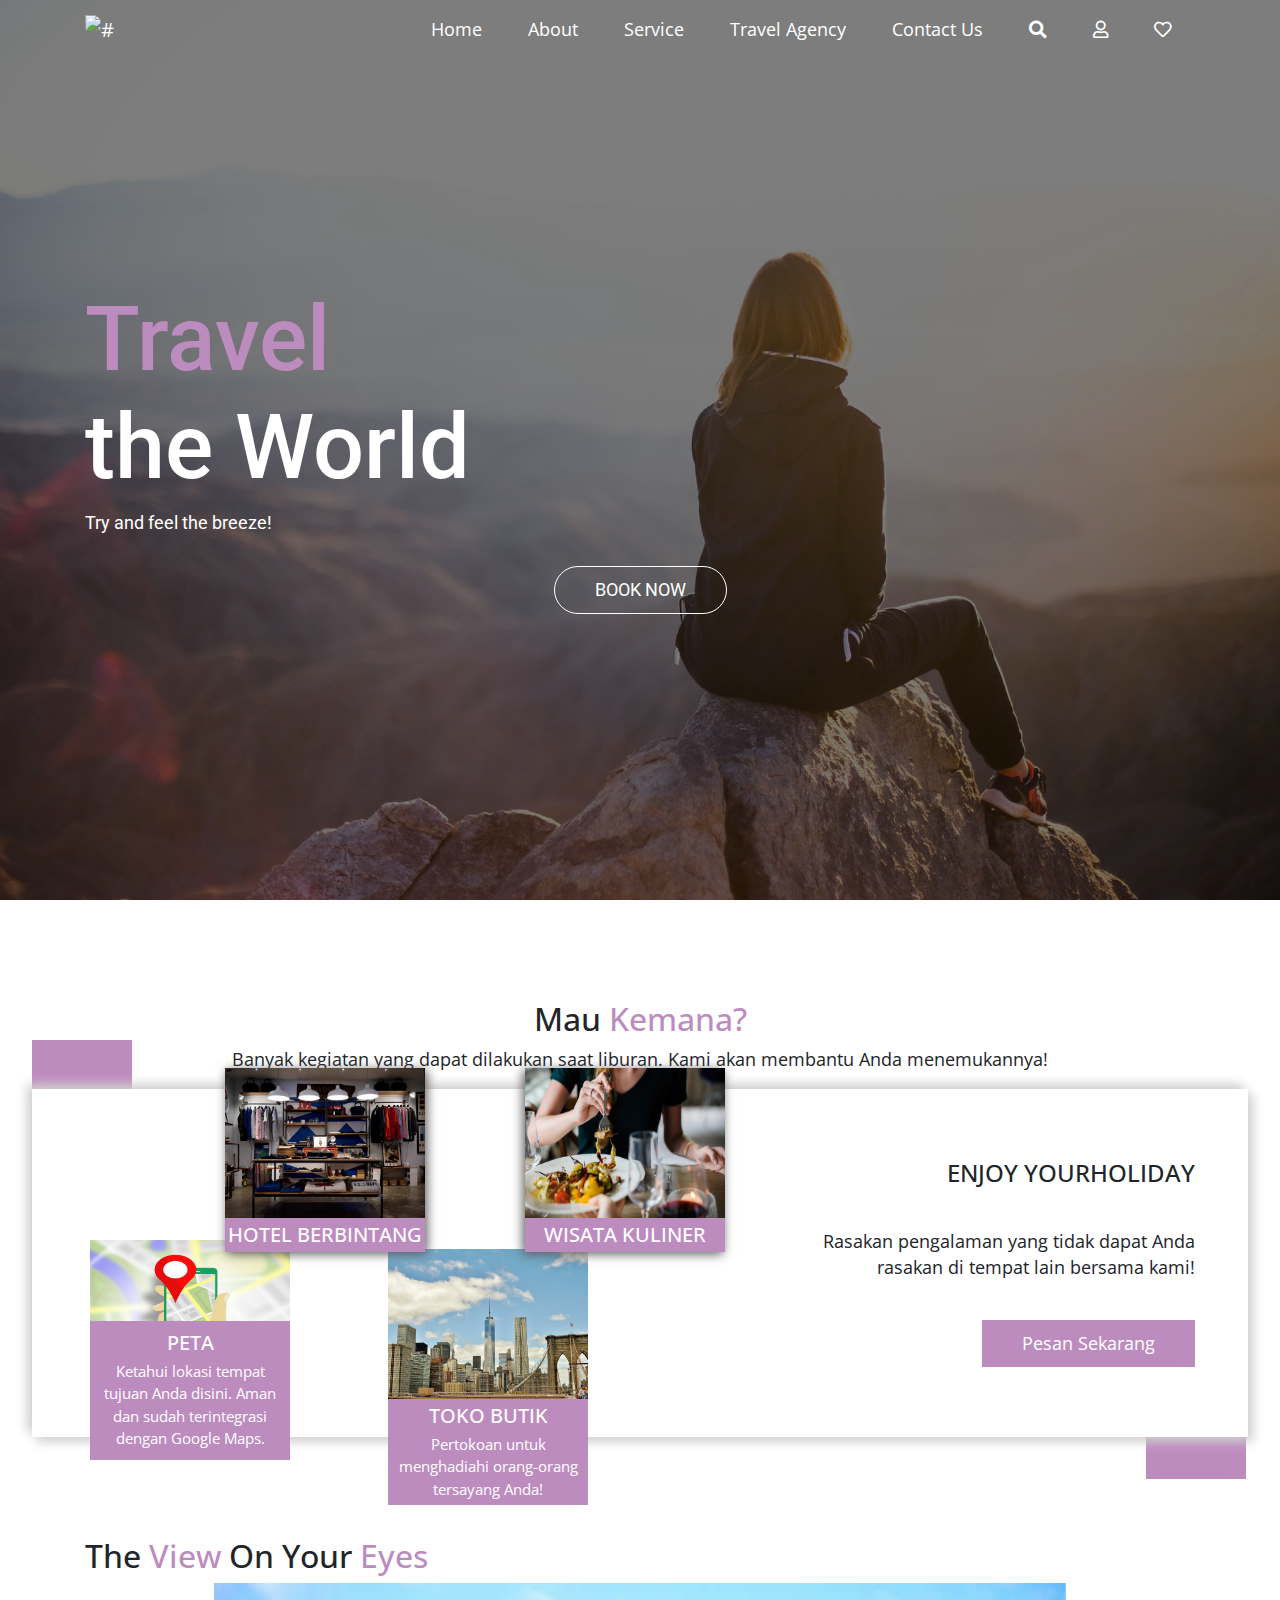
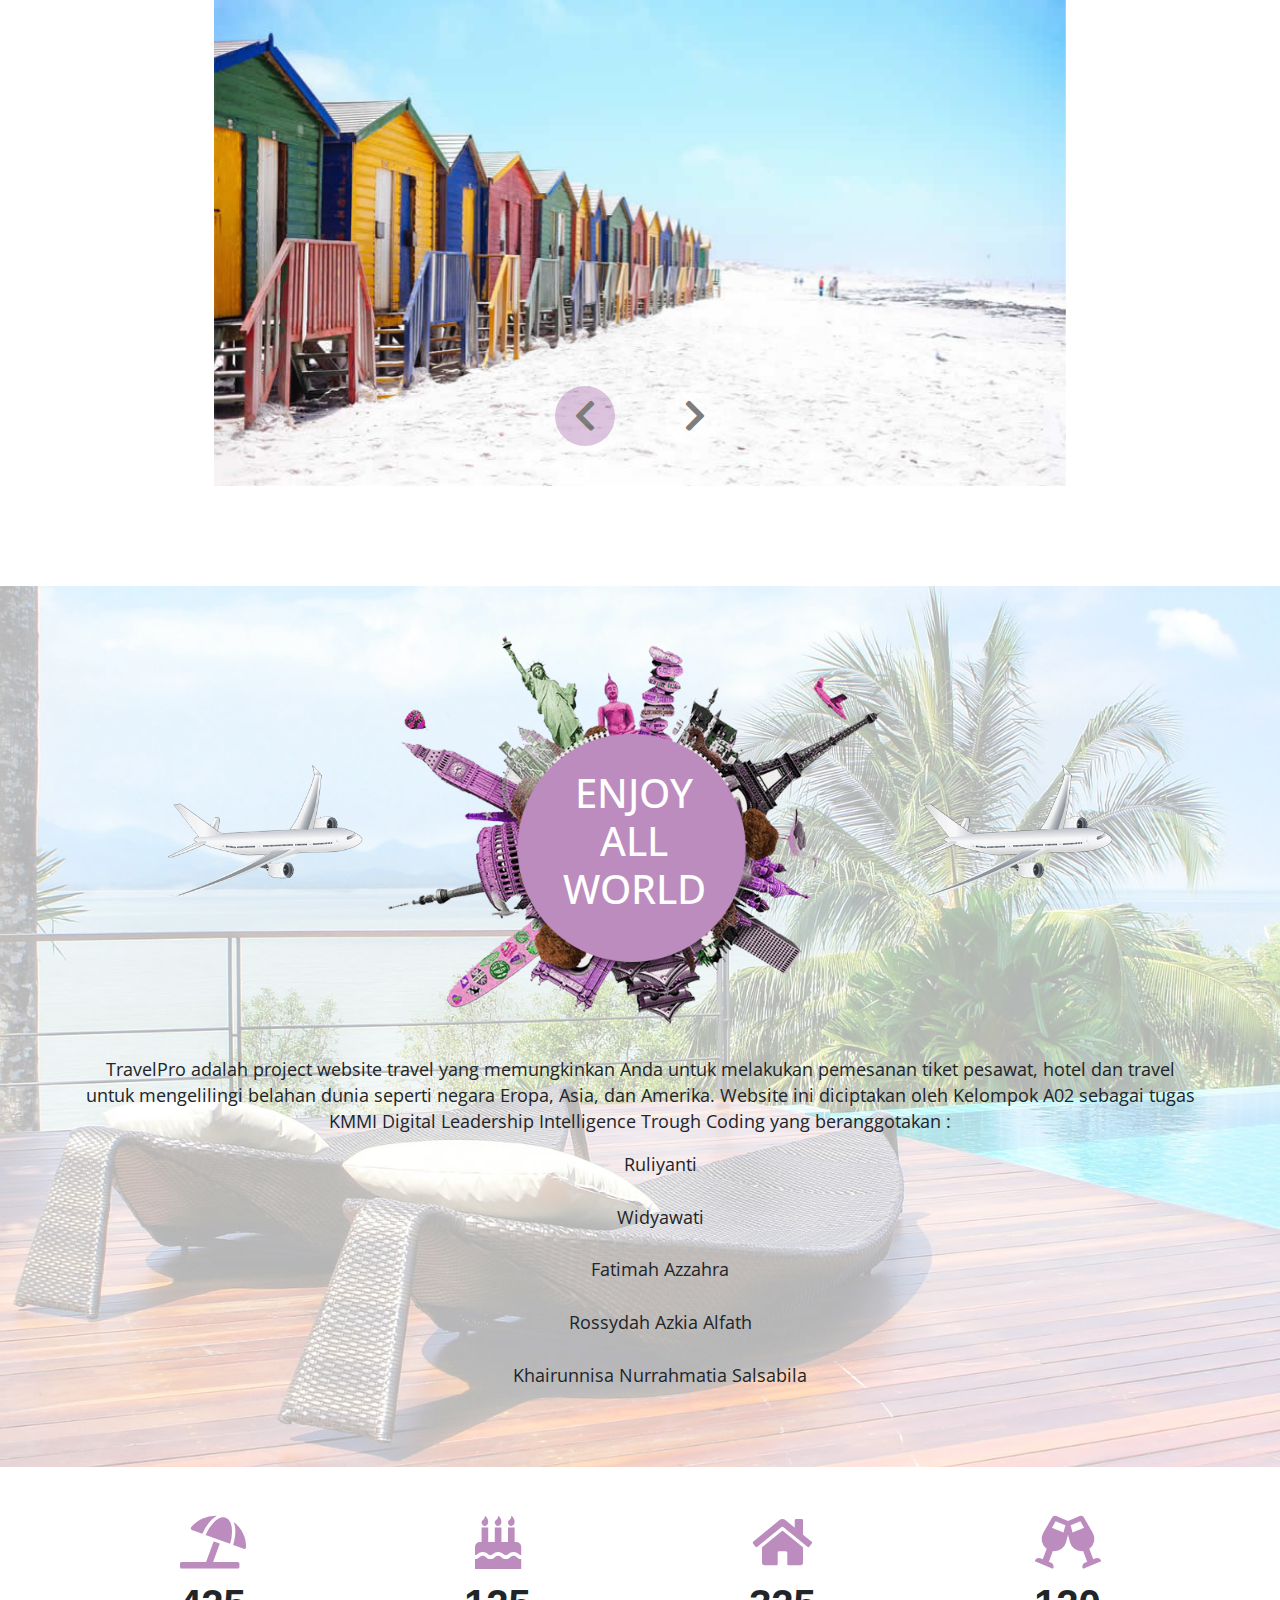
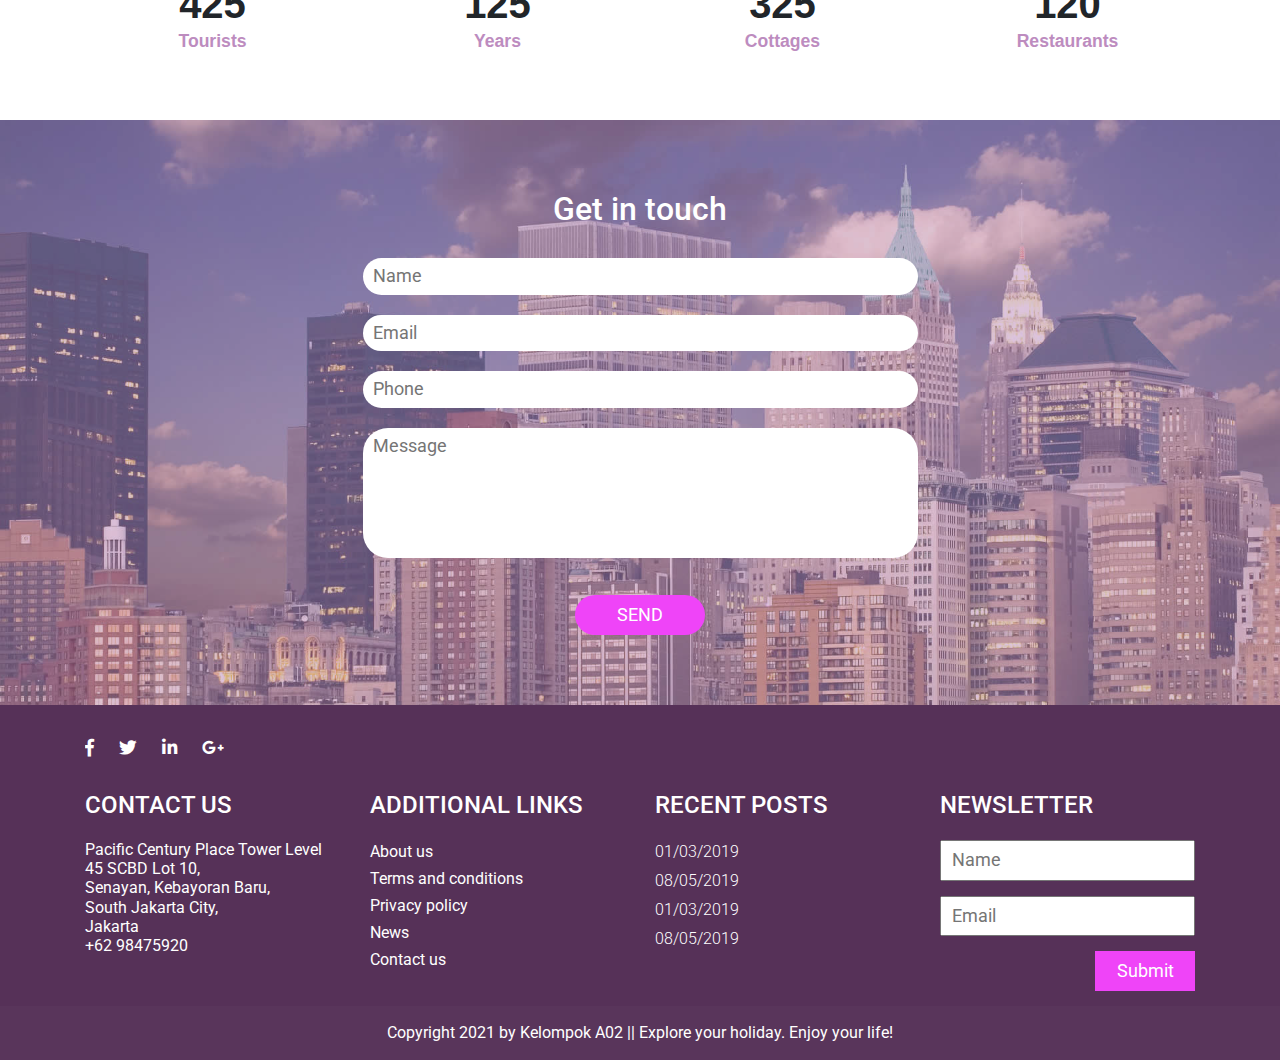
==== commit 7ff5000b: "ganti enjoy resort -> the view on your eyes" ====
--- a/index.html
+++ b/index.html
@@ -110,7 +110,7 @@
 
     <div class="services" id="service">
         <div class="container">
-            <h2 class="text-capitalize">Enjoy <span>Resort</span></h2>
+            <h2 class="text-capitalize">The <span>View</span> On Your <span>Eyes</span></h2>
         </div>
         <div class="small-container">
             <div id="slideToNext" class="carousel slide" data-ride="carousel">
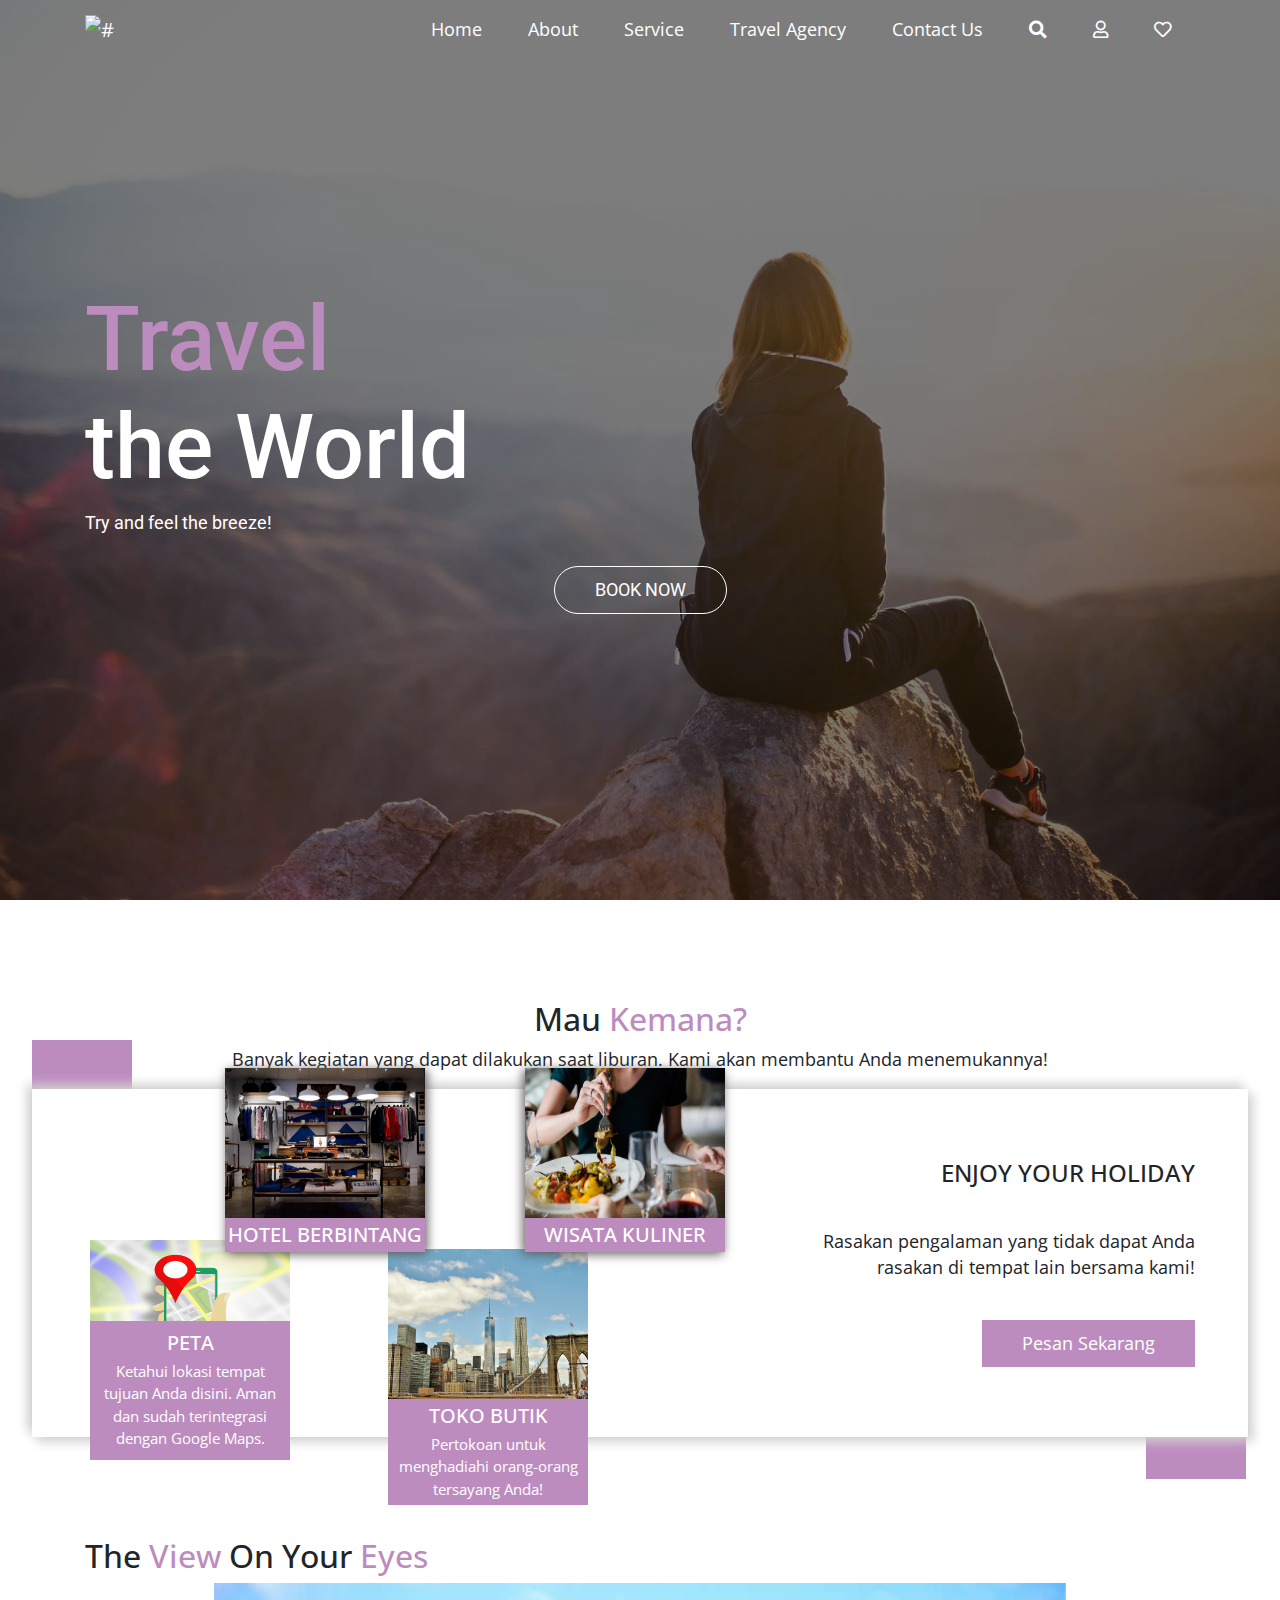
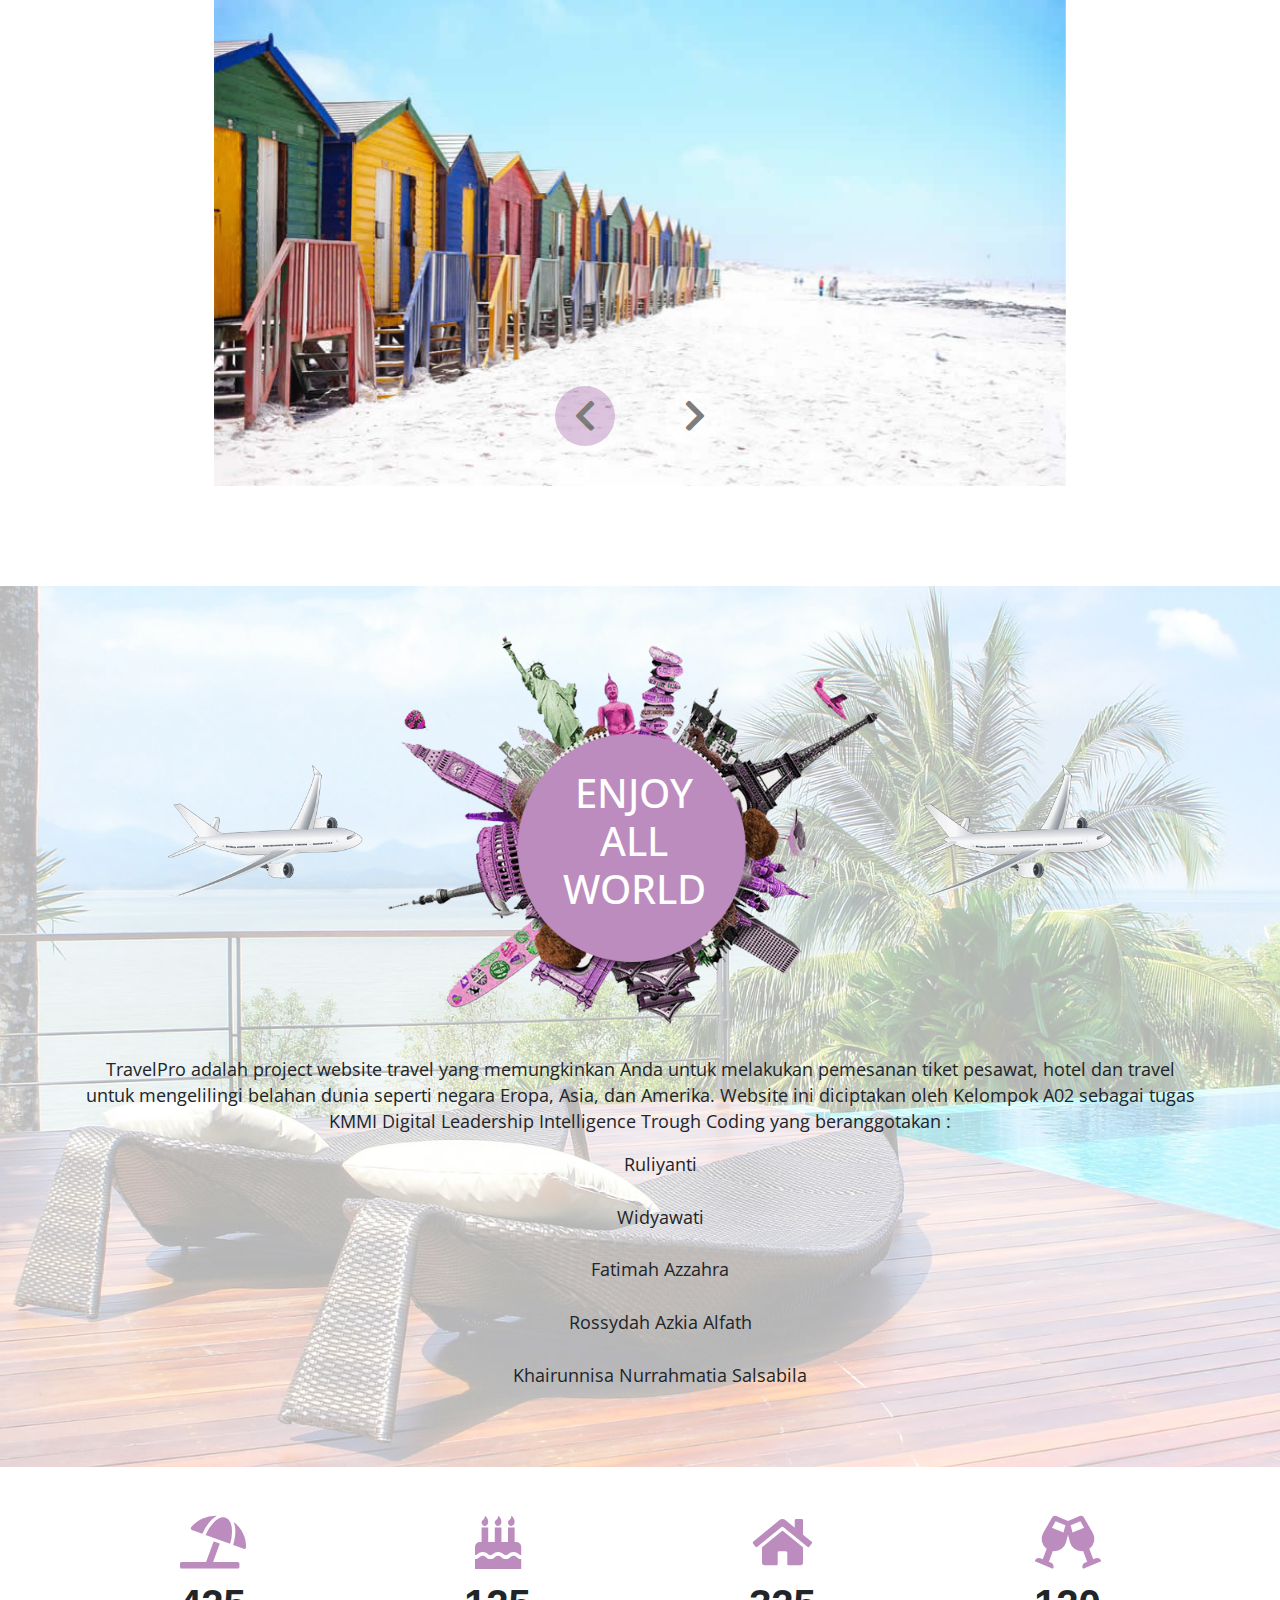
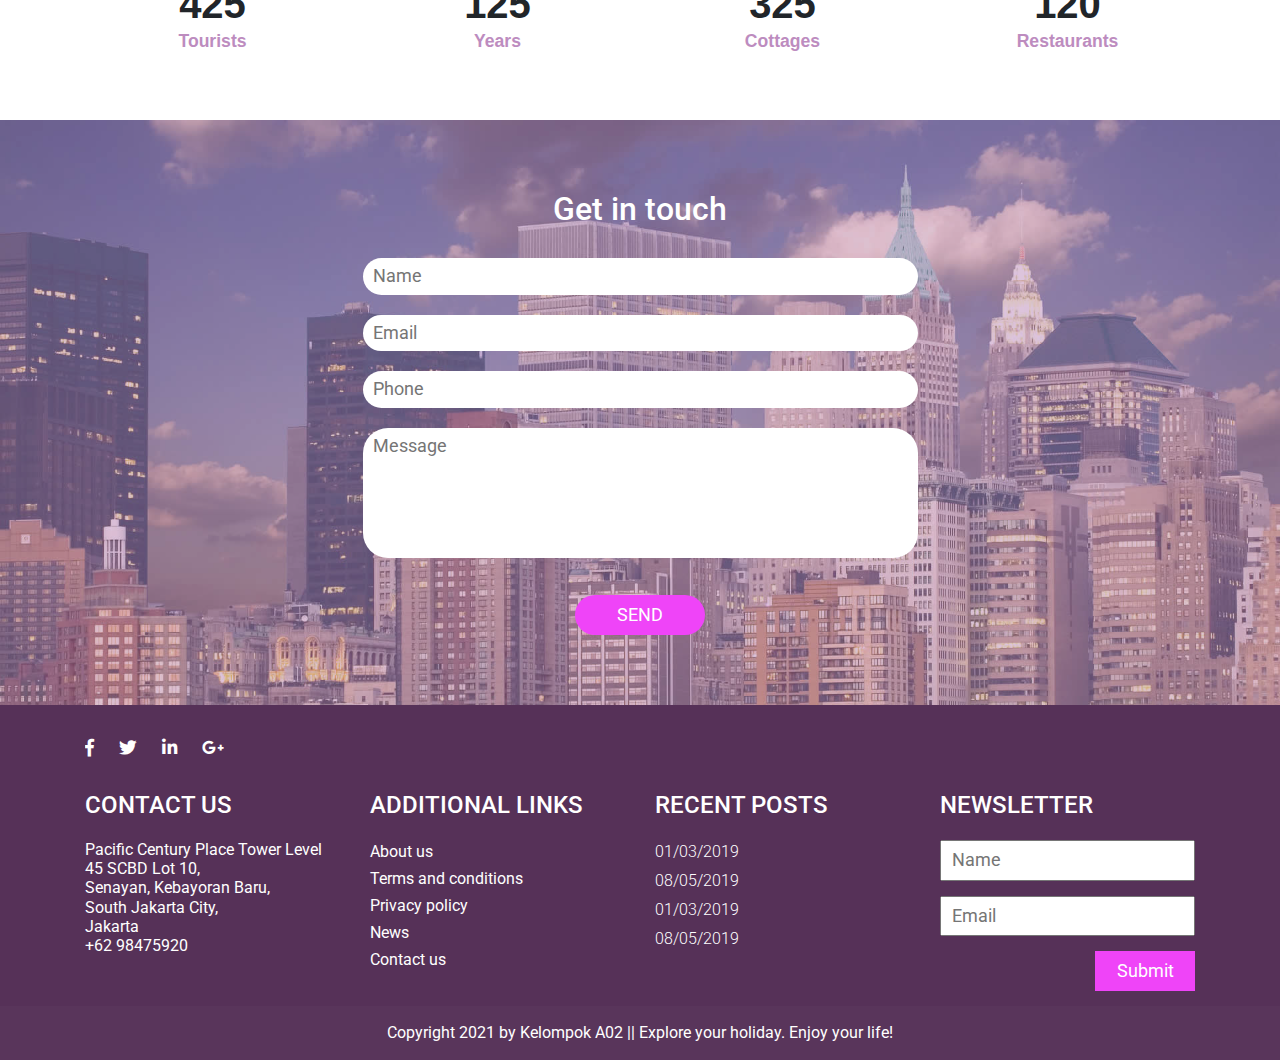
==== commit abaa9d74: "enjoy your holiday dikasi spasi" ====
--- a/index.html
+++ b/index.html
@@ -96,7 +96,7 @@
                             </div>
                         </div>
                         <div class="col-lg-6 col-12 text-right">
-                            <h4 class="text-uppercase">Enjoy your<span>holiday</span></h4>
+                            <h4 class="text-uppercase">Enjoy your <span>holiday</span></h4>
                             <p>Rasakan pengalaman yang tidak dapat Anda rasakan di tempat lain bersama kami!</p>
                             <button class="text-center"><a href="#" class="text-capitalize">Pesan Sekarang</a></button>
                         </div>
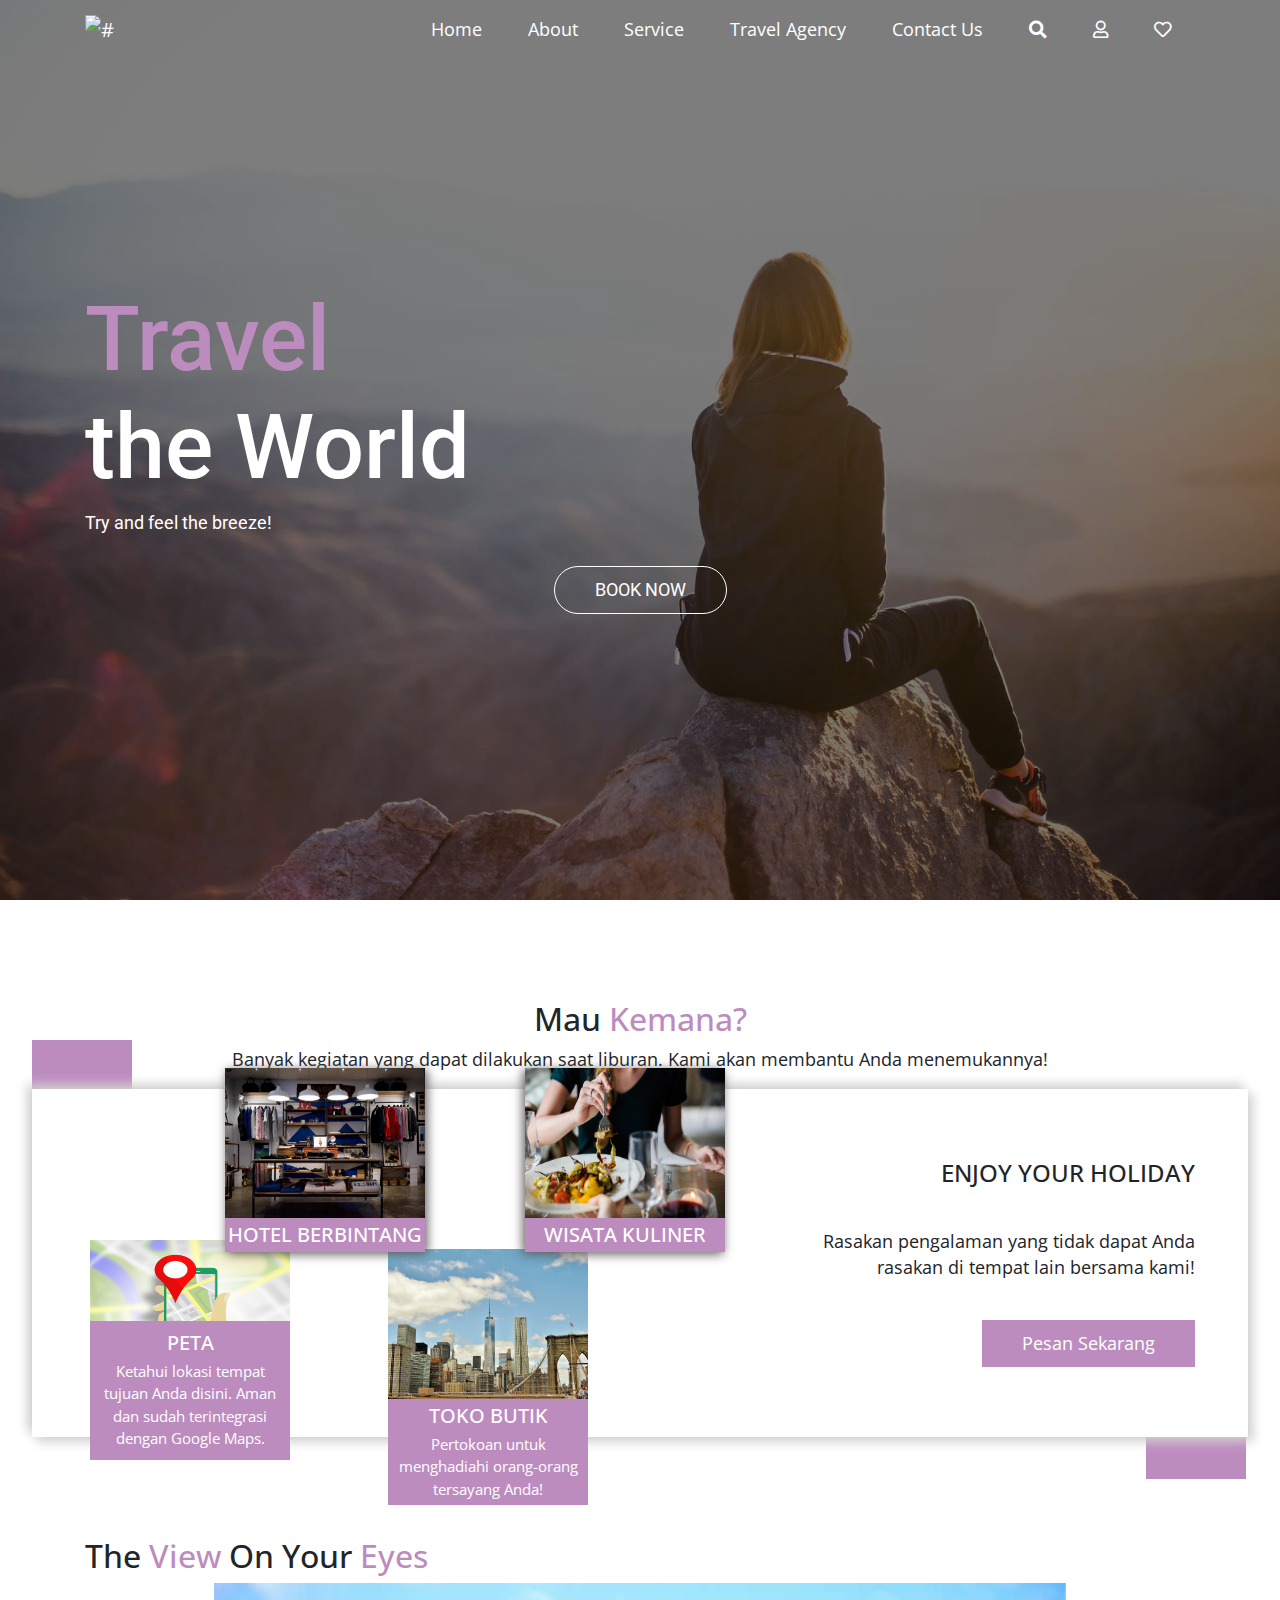
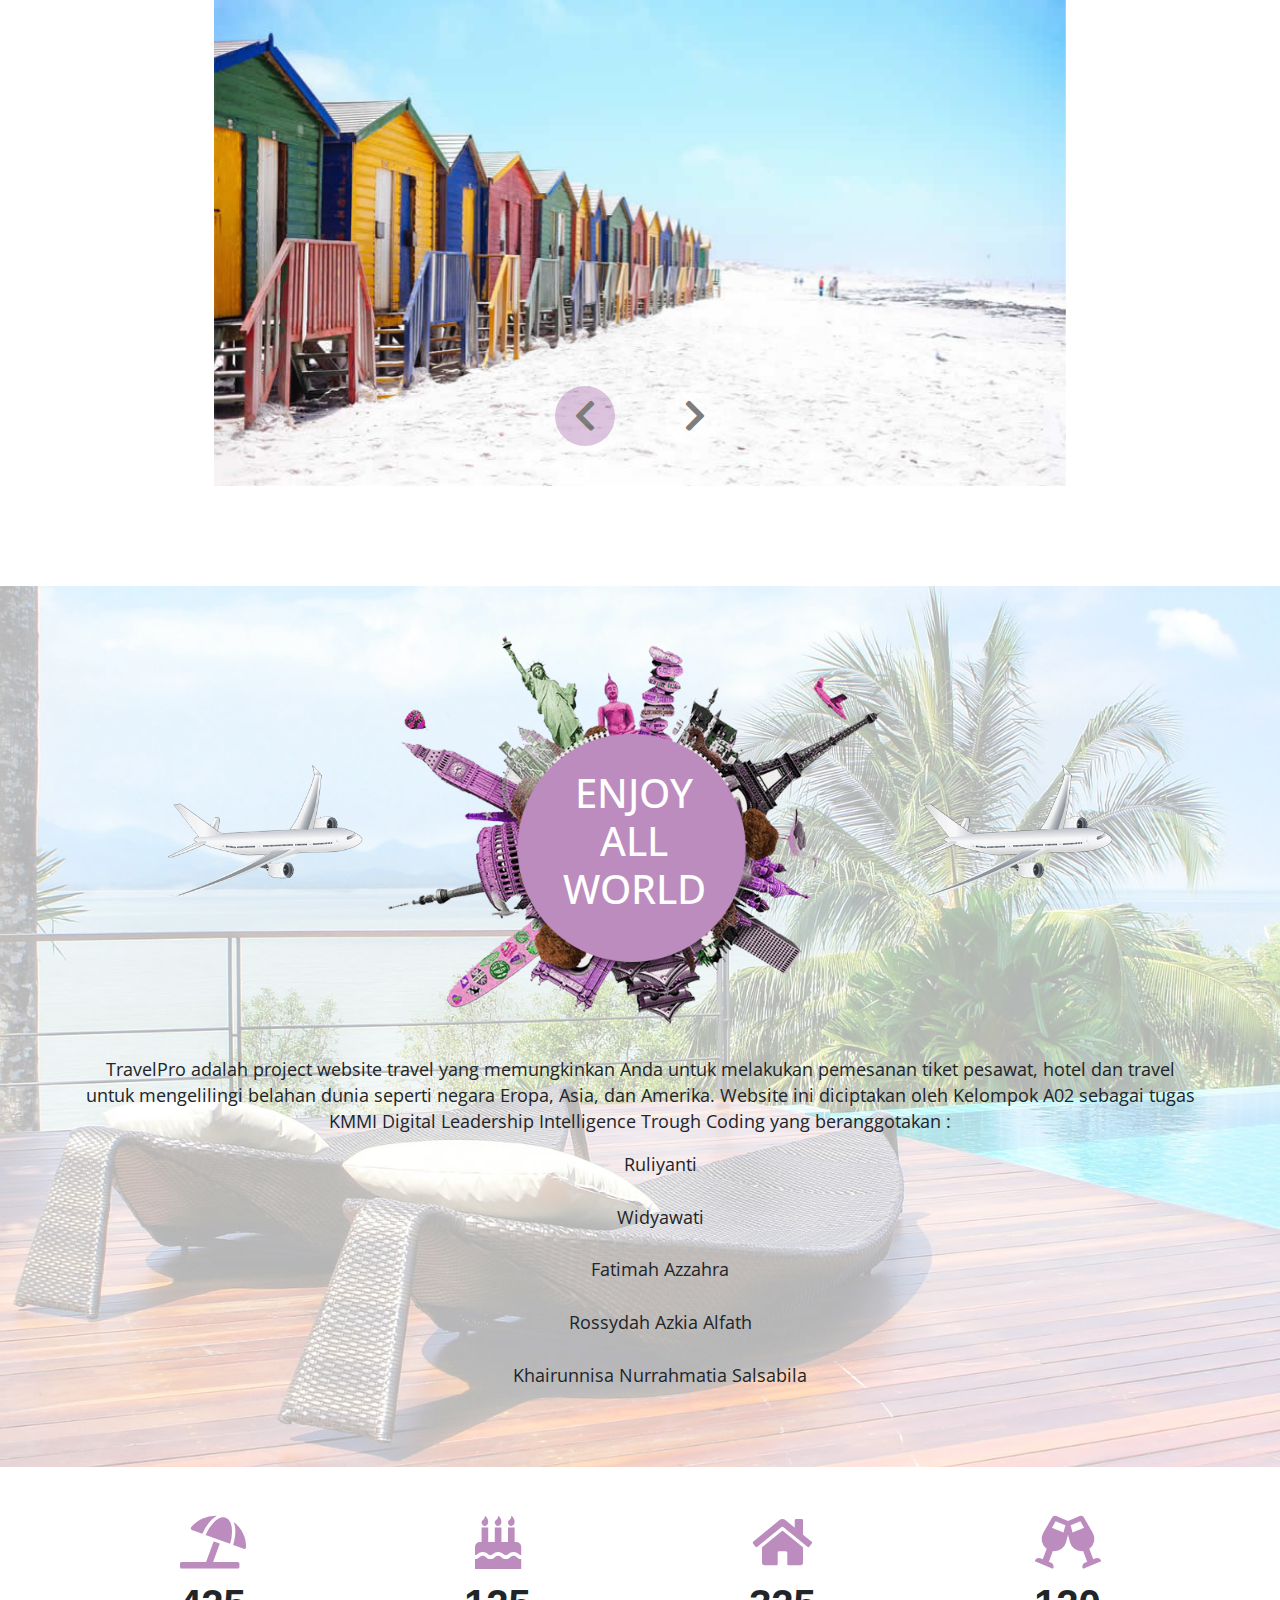
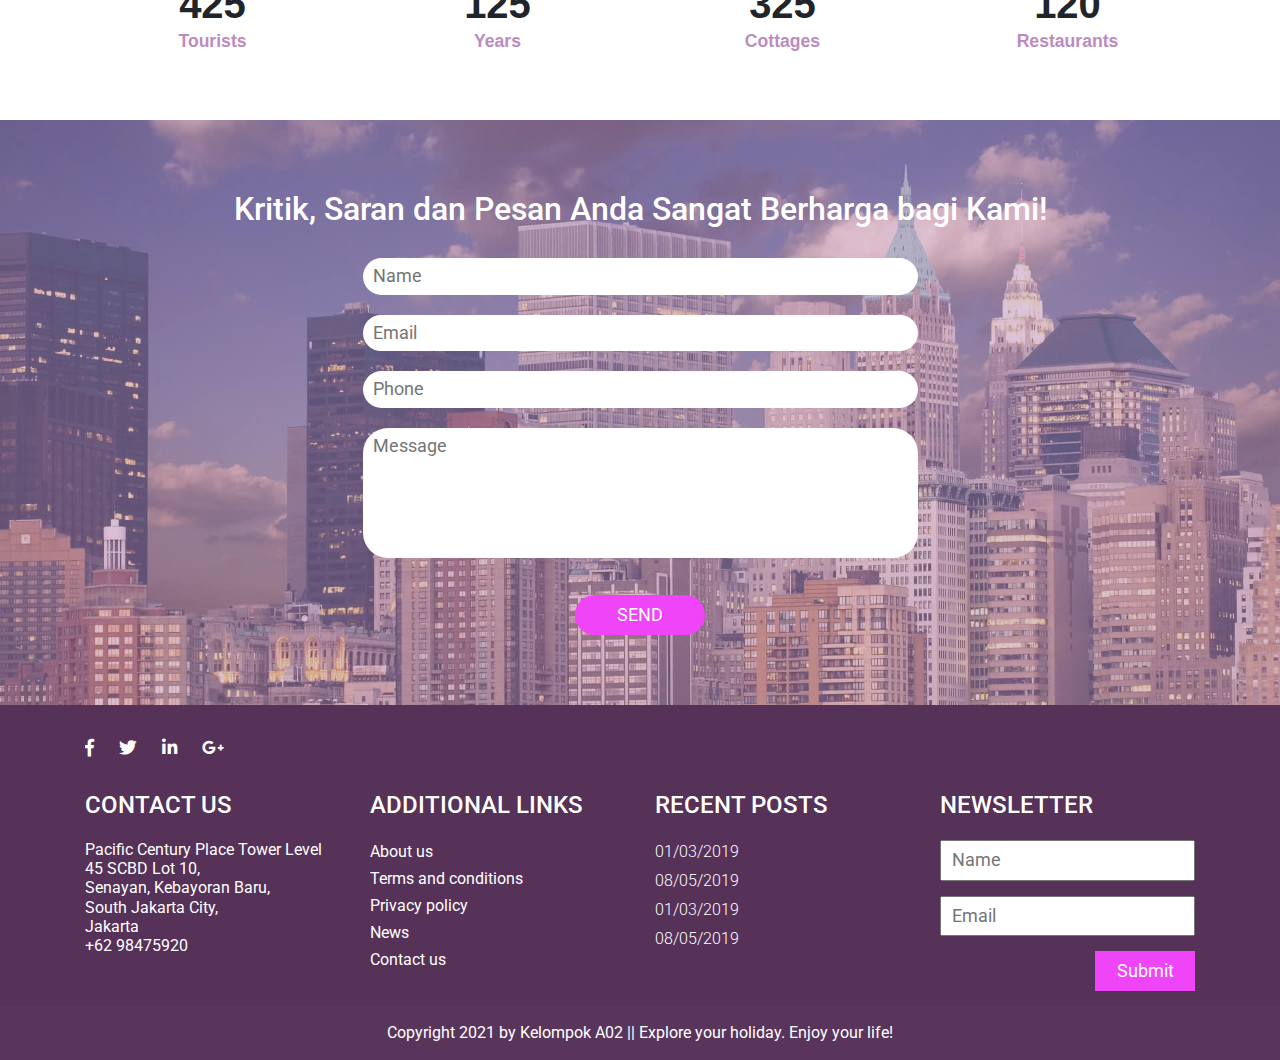
==== commit 8e0541b0: "kritik saran" ====
--- a/index.html
+++ b/index.html
@@ -96,7 +96,7 @@
                             </div>
                         </div>
                         <div class="col-lg-6 col-12 text-right">
-                            <h4 class="text-uppercase">Enjoy your <span>holiday</span></h4>
+                            <h4 class="text-uppercase">Enjoy your <span> holiday</span></h4>
                             <p>Rasakan pengalaman yang tidak dapat Anda rasakan di tempat lain bersama kami!</p>
                             <button class="text-center"><a href="#" class="text-capitalize">Pesan Sekarang</a></button>
                         </div>
@@ -191,7 +191,7 @@
     <div class="contact" id="contact">
         <div class="violet-overlay">
             <div class="container">
-                <h2 class="text-center">Get in touch</h2>
+                <h2 class="text-center">Kritik, Saran dan Pesan Anda Sangat Berharga bagi Kami!</h2>
                 <div class="contact-form">
                     <form>
                         <input type="text" placeholder="Name">
